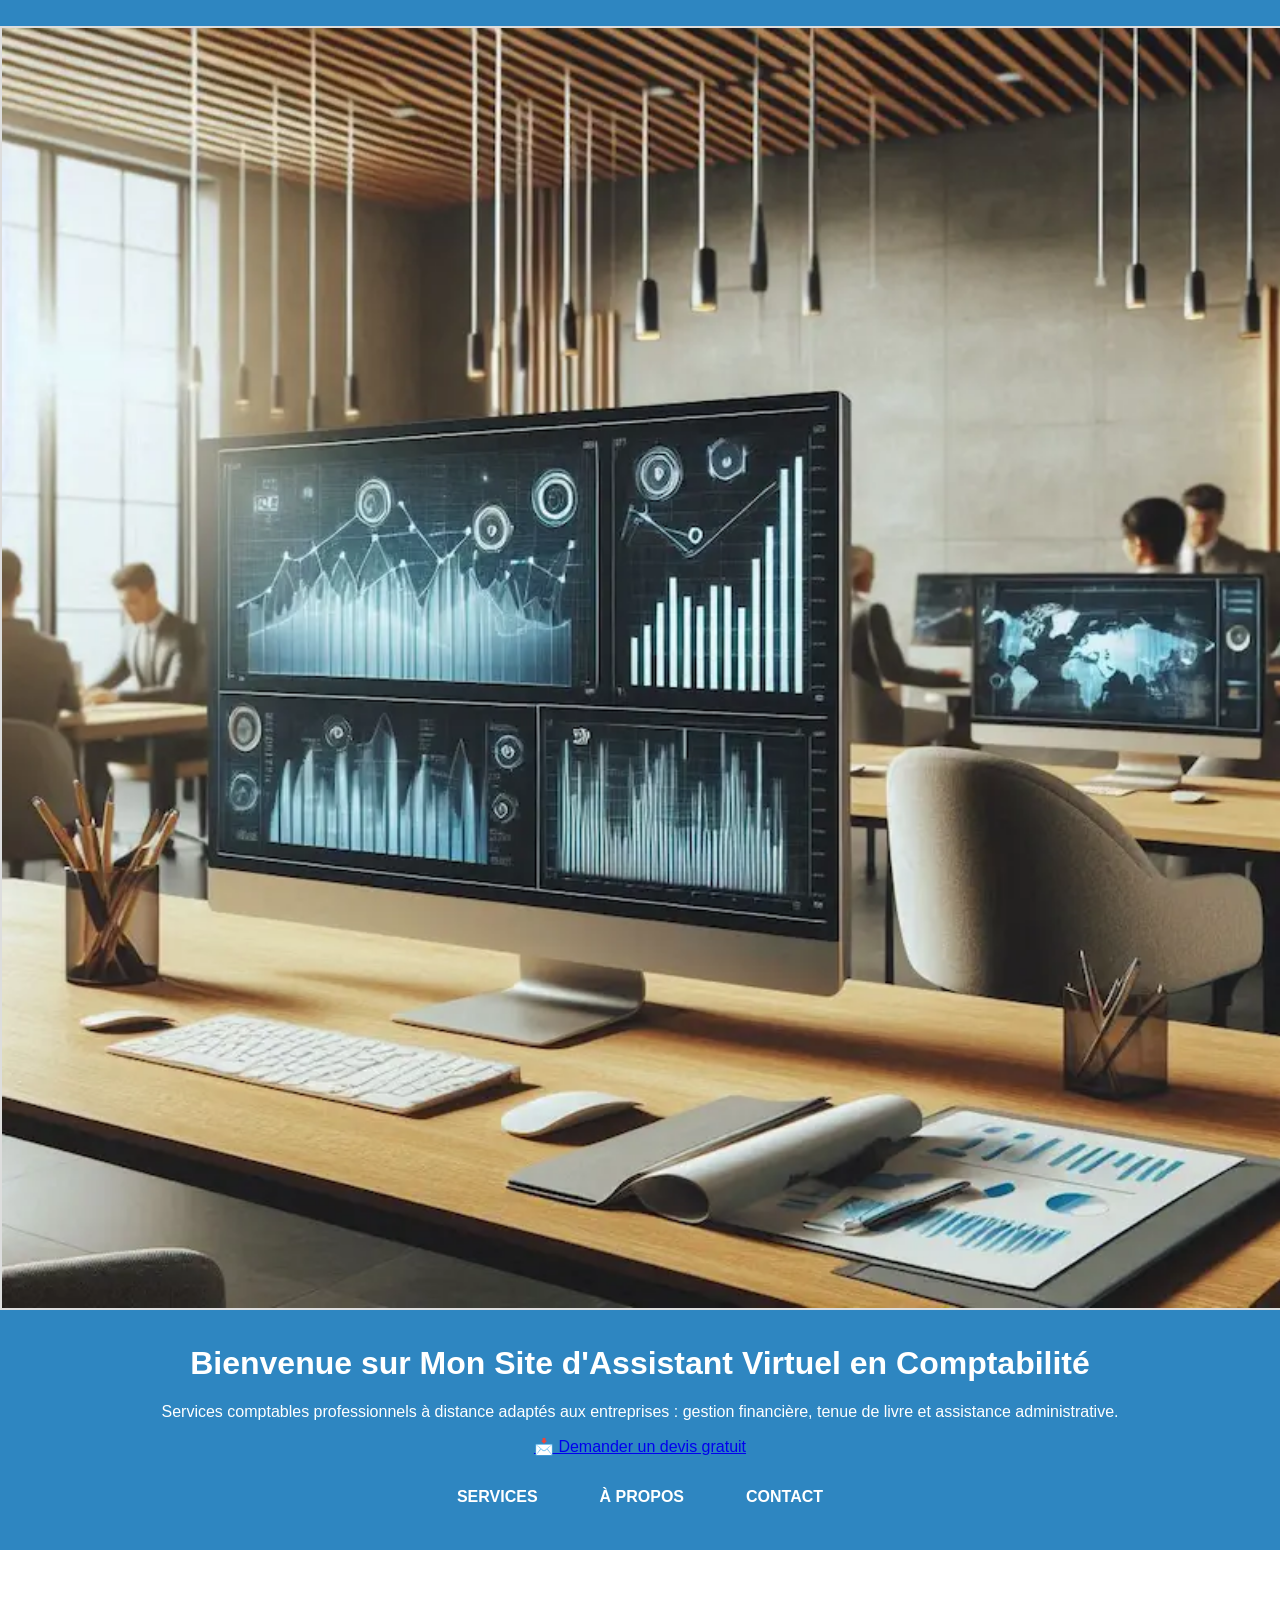
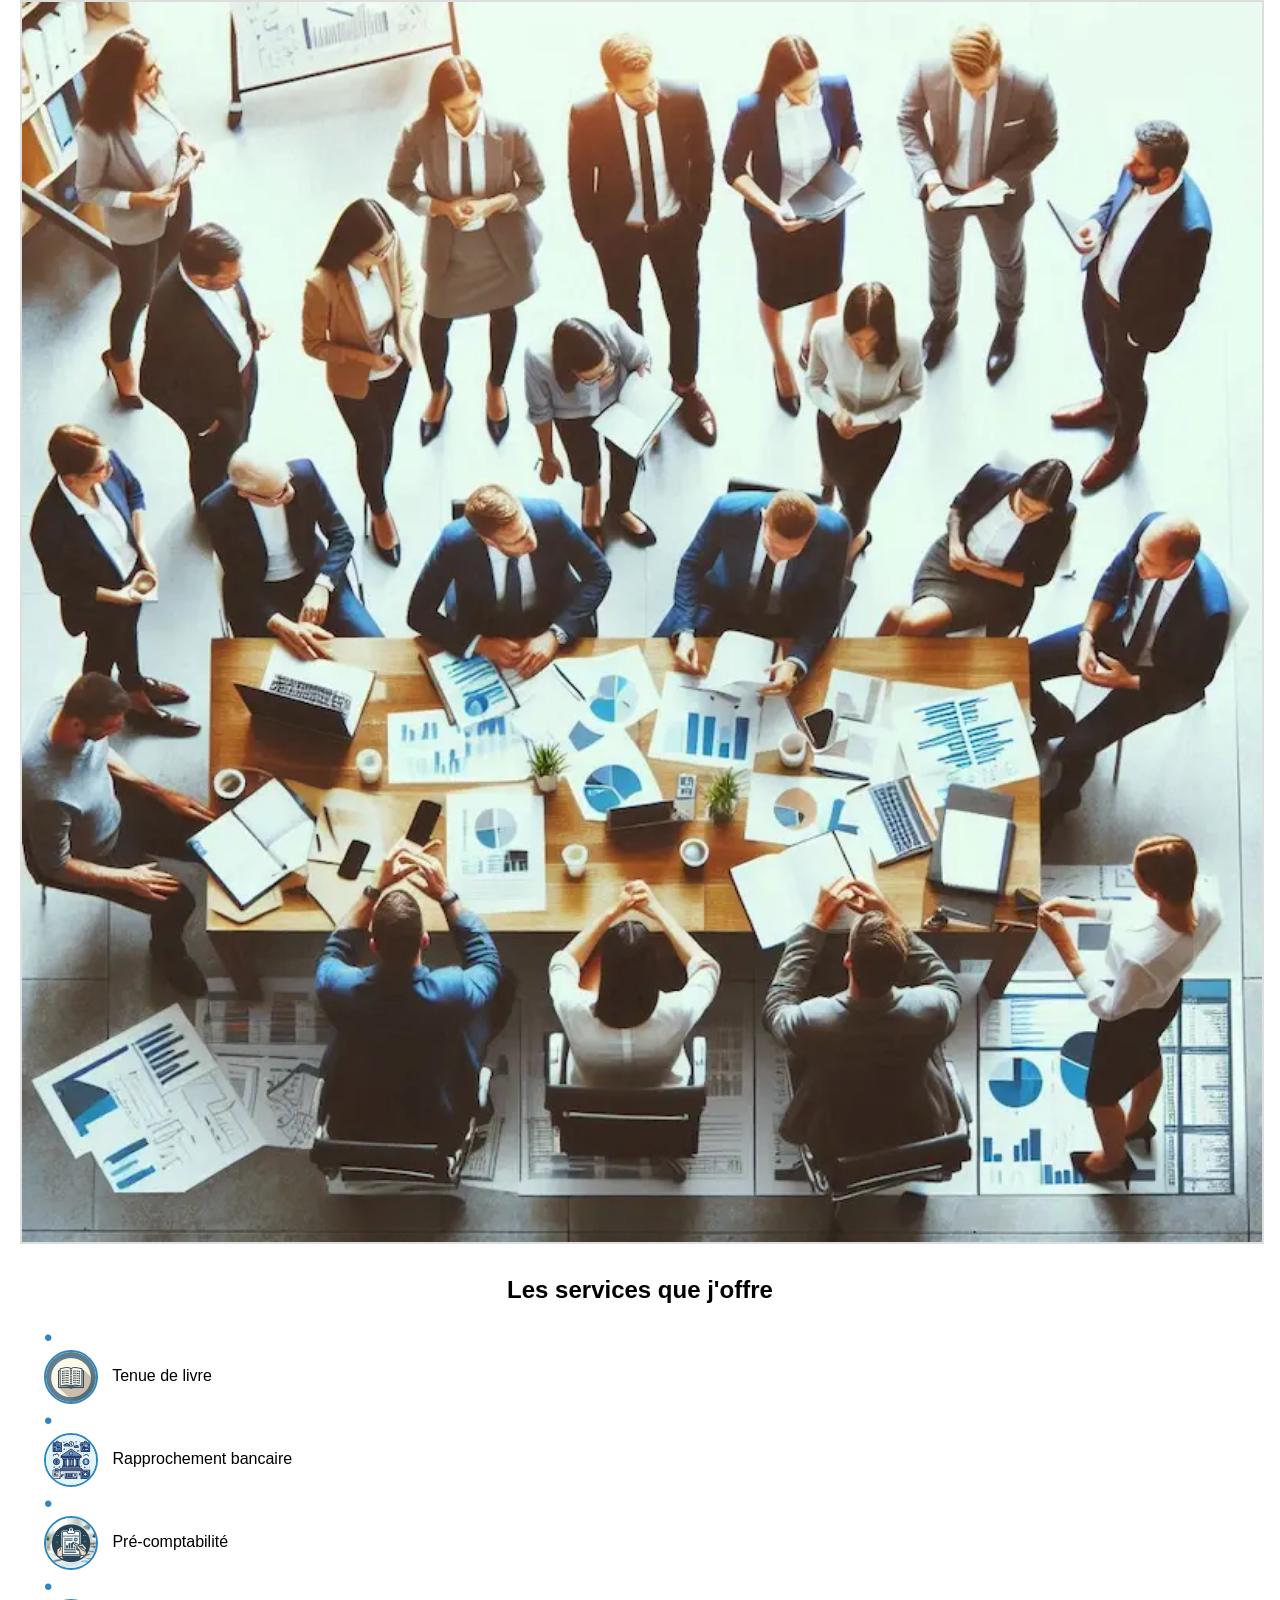
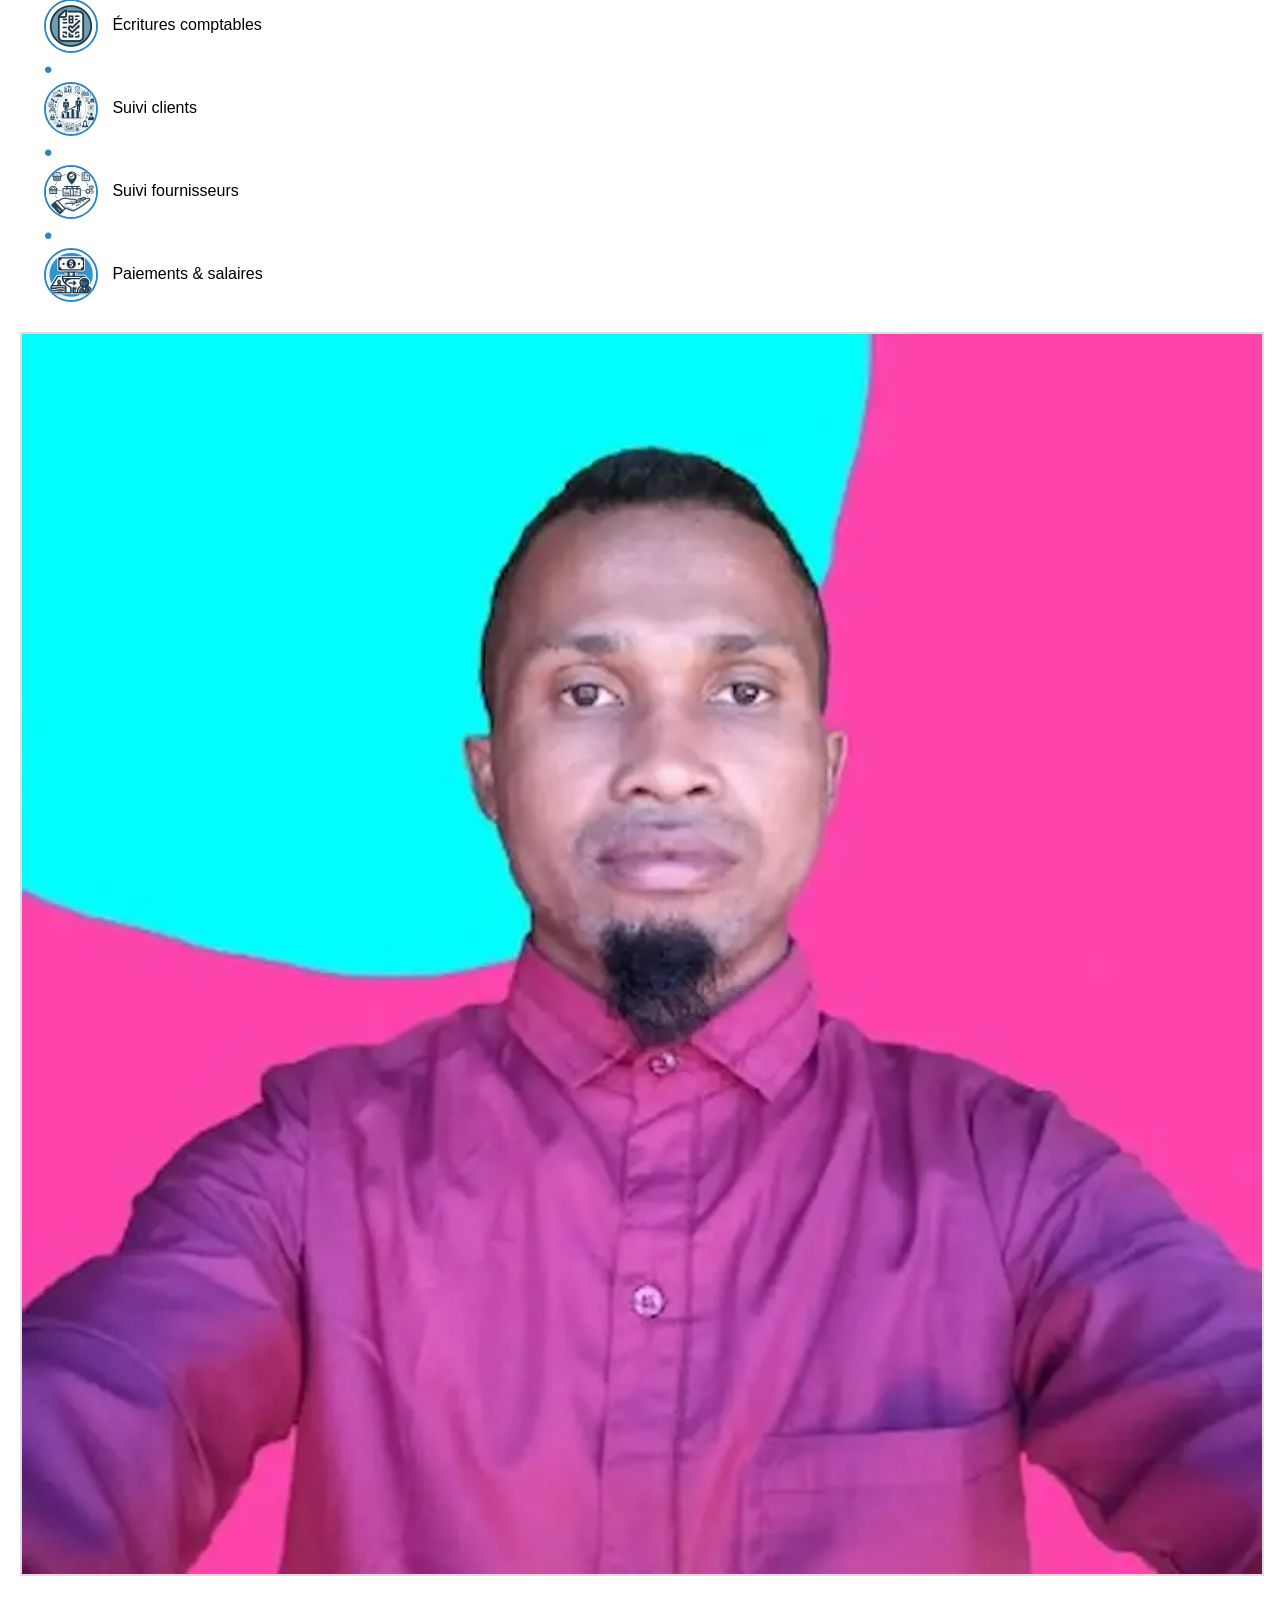
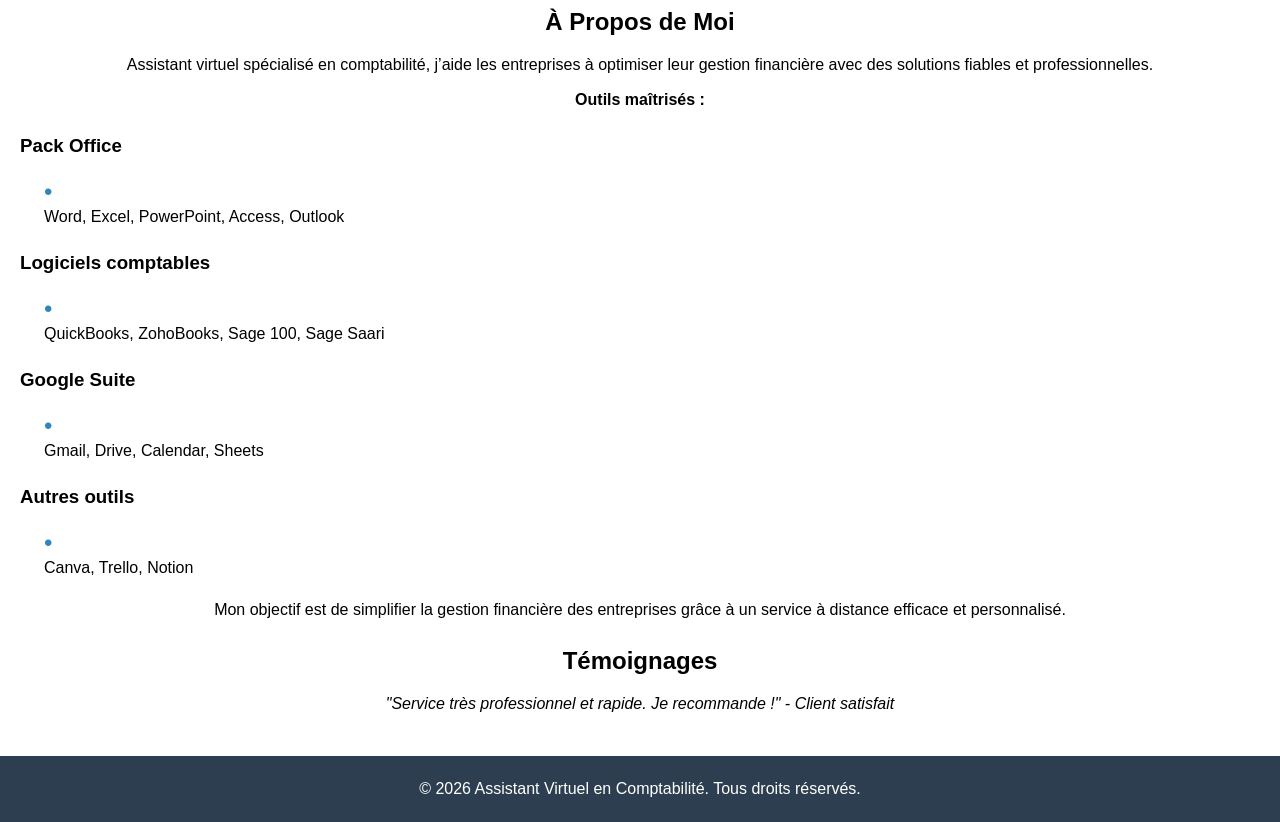
==== index.html @ d5f83b88 "Update index.html" ====
<!DOCTYPE html>
<html lang="fr">
<head>
    <meta charset="UTF-8">
    <meta name="viewport" content="width=device-width, initial-scale=1.0">

    <title>Assistant Virtuel en Comptabilité | Services Comptables Freelance Fiables</title>

    <meta name="description" content="Assistant virtuel en comptabilité : tenue de livre, rapprochement bancaire, écritures comptables, suivi clients et fournisseurs. Service professionnel et fiable.">
    <meta name="author" content="Assistant Virtuel Comptabilité">
    <meta name="robots" content="index, follow">

    <link rel="canonical" href="https://rjeantsioriniaina.github.io/AV-Comptable/" />
    <link rel="icon" href="images/favicon.ico">

    <!-- Open Graph -->
    <meta property="og:title" content="Assistant Virtuel en Comptabilité">
    <meta property="og:description" content="Services comptables professionnels à distance pour entreprises : tenue de livre, rapprochement bancaire, pré-comptabilité.">
    <meta property="og:type" content="website">
    <meta property="og:url" content="https://rjeantsioriniaina.github.io/AV-Comptable/">
    <meta property="og:image" content="https://rjeantsioriniaina.github.io/AV-Comptable/images/banner.webp">

    <!-- Twitter -->
    <meta name="twitter:card" content="summary_large_image">
    <meta name="twitter:title" content="Assistant Virtuel en Comptabilité">
    <meta name="twitter:description" content="Services comptables fiables et professionnels à distance.">
    <meta name="twitter:image" content="https://rjeantsioriniaina.github.io/AV-Comptable/images/banner.webp">

    <link rel="stylesheet" href="css/styles.css">

    <!-- Schema.org SEO -->
    <script type="application/ld+json">
    {
      "@context": "https://schema.org",
      "@type": "ProfessionalService",
      "name": "Assistant Virtuel en Comptabilité",
      "url": "https://rjeantsioriniaina.github.io/AV-Comptable/",
      "description": "Services de comptabilité à distance pour entreprises",
      "areaServed": "Worldwide"
    }
    </script>
</head>

<body>

<header>
    <img src="images/banner.webp" loading="lazy" alt="Bureau de comptabilité moderne avec graphiques financiers" class="responsive-img" width="800" height="600">

    <h1>Bienvenue sur Mon Site d'Assistant Virtuel en Comptabilité</h1>

    <p>
        Services comptables professionnels à distance adaptés aux entreprises : gestion financière, tenue de livre et assistance administrative.
    </p>

    <a href="contact.html" class="cta-button">📩 Demander un devis gratuit</a>

    <nav class="navbar">
        <a href="services.html">SERVICES</a>
        <a href="about.html">À PROPOS</a>
        <a href="contact.html">CONTACT</a>
    </nav>
</header>

<main>

    <section>
        <img src="images/teamwork.webp" loading="lazy" alt="Travail en équipe comptabilité" class="responsive-img" width="800" height="600">

        <h2>Les services que j'offre</h2>

        <ul>
            <li><img src="images/bookkeeping-icon.webp" loading="lazy" alt=""> Tenue de livre</li>
            <li><img src="images/bank-reconciliation-icon.webp" loading="lazy" alt=""> Rapprochement bancaire</li>
            <li><img src="images/pre-accounting-icon.webp" loading="lazy" alt=""> Pré-comptabilité</li>
            <li><img src="images/accounting-icon.webp" loading="lazy" alt=""> Écritures comptables</li>
            <li><img src="images/client-management-icon.webp" loading="lazy" alt=""> Suivi clients</li>
            <li><img src="images/supplier-management-icon.webp" loading="lazy" alt=""> Suivi fournisseurs</li>
            <li><img src="images/payment-icon.webp" loading="lazy" alt=""> Paiements & salaires</li>
        </ul>
    </section>

    <section>
        <img src="images/profil.webp" loading="lazy" alt="Photo de profil assistant virtuel" class="responsive-img" width="800" height="600">

        <h2>À Propos de Moi</h2>

        <p>
            Assistant virtuel spécialisé en comptabilité, j’aide les entreprises à optimiser leur gestion financière avec des solutions fiables et professionnelles.
        </p>

        <p><strong>Outils maîtrisés :</strong></p>

        <h3>Pack Office</h3>
        <ul><li>Word, Excel, PowerPoint, Access, Outlook</li></ul>

        <h3>Logiciels comptables</h3>
        <ul><li>QuickBooks, ZohoBooks, Sage 100, Sage Saari</li></ul>

        <h3>Google Suite</h3>
        <ul><li>Gmail, Drive, Calendar, Sheets</li></ul>

        <h3>Autres outils</h3>
        <ul><li>Canva, Trello, Notion</li></ul>

        <p>
            Mon objectif est de simplifier la gestion financière des entreprises grâce à un service à distance efficace et personnalisé.
        </p>
    </section>

    <section class="temoignages">
        <h2>Témoignages</h2>

        <p>"Service très professionnel et rapide. Je recommande !" - Client satisfait</p>
    </section>

</main>

<footer>
    <p>&copy; 2026 Assistant Virtuel en Comptabilité. Tous droits réservés.</p>
</footer>

</body>
</html>
---- css/styles.css ----
body {
    font-family: Arial, sans-serif;
    margin: 0;
    padding: 0;
    box-sizing: border-box;
    line-height: 1.6;
}

header {
    background: #2E86C1; /* Bleu professionnel */
    color: white;
    padding: 1em 0;
    text-align: center;
}

nav a {
    color: white;
    margin: 0 15px;
    text-decoration: none;
}

main {
    padding: 20px;
    min-height: 80vh;
}

h1, h2, p {
    text-align: center;
    margin: 10px 0;
}

section {
    margin: 20px 0;
}

ul {
    list-style-type: none; /* Suppression des puces par défaut */
    padding: 0;
}

ul li {
    margin: 5px 0;
    padding-left: 1.5em;
    position: relative;
}

ul li::before {
    content: '•'; /* Utilisation de puces */
    position: relative;
    display: flex; 
    align-items: center;
    left: 0;
    color: #2E86C1; /* Même couleur que le header pour cohérence */
    font-size: 1.5em;
    line-height: 1em; /* Aligner verticalement avec le texte */
}


footer {
    background: #2C3E50; /* Gris foncé contrasté */
    color: white;
    text-align: center;
    padding: 10px 0;
    position: relative;
    bottom: 0;
    width: 100%;
}

/* Témoignages */
section.temoignages p {
    text-align: center;
    font-style: italic;
    margin: 10px auto;
    max-width: 800px;
}
/* Autres styles restent les mêmes */

ul li img {
    width: 50px; /* Ajustez la taille selon vos besoins */
    height: 50px; /* Maintenir la même hauteur pour garder les proportions */
    margin-right: 10px; /* Un peu d'espace entre l'icône et le texte */
    vertical-align: middle; /* Aligne l'icône avec le texte */
    border-radius: 50%; /* Transforme l'image en cercle */ 
    margin-right: 10px; /* Un peu d'espace entre l'icône et le texte */ 
    border: 2px solid #2E86C1; /* Ajoute une bordure colorée autour de l'icône */
}
/* CSS pour les images avec la classe 'responsive-img' */
    .responsive-img {
        width: 100%;
        height: auto;
        border: 2px solid #ddd; /* Exemple de bordure */
        margin: 10px 0; /* Espacement vertical */
    }

/* Autres styles restent les mêmes */

nav {
    display: flex;
    justify-content: center; /* Centre les liens de navigation */
    background-color: #2E86C1; /* Couleur de fond de la barre de navigation */
    padding: 1em 0;
}

nav a {
    color: white;
    margin: 0 15px;
    text-decoration: none;
    font-weight: bold; /* Texte en gras pour plus de visibilité */
    padding: 0.5em 1em; /* Ajoute du padding pour augmenter la zone cliquable */
    border-radius: 5px; /* Bordure arrondie pour un meilleur design */
    transition: background-color 0.3s; /* Effet de transition pour le hover */
}

nav a:hover {
    background-color: #1B4F72; /* Change la couleur de fond au survol */
}

nav a:active {
    background-color: #1A5276; /* Change la couleur de fond quand activé */
}

/* Styles pour les champs de formulaire */
form {
    max-width: 600px; /* Limite la largeur maximale du formulaire */
    margin: 0 auto; /* Centre le formulaire horizontalement */
    padding: 20px;
    background-color: #f4f4f4; /* Couleur de fond du formulaire */
    border-radius: 10px; /* Bordures arrondies pour un meilleur design */
    box-shadow: 0 0 10px rgba(0, 0, 0, 0.1); /* Ombre pour un effet de profondeur */
}

form label {
    display: block;
    margin-bottom: 8px;
    font-weight: bold;
    color: #333;
}

form input[type="text"],
form input[type="email"],
form textarea {
    width: 100%;
    padding: 10px;
    margin-bottom: 15px;
    border: 1px solid #ccc;
    border-radius: 5px; /* Bordures arrondies pour les champs */
    box-sizing: border-box;
    font-size: 16px;
    font-family: Arial, sans-serif;
}

form textarea {
    resize: vertical; /* Permet de redimensionner verticalement uniquement */
    height: 150px; /* Hauteur par défaut pour le champ de message */
}

form button[type="submit"] {
    background-color: #2E86C1; /* Couleur de fond du bouton */
    color: white;
    padding: 10px 20px;
    border: none;
    border-radius: 5px;
    cursor: pointer;
    font-size: 16px;
    font-weight: bold;
    transition: background-color 0.3s ease;
}

form button[type="submit"]:hover {
    background-color: #1A5276; /* Couleur de fond au survol du bouton */
}
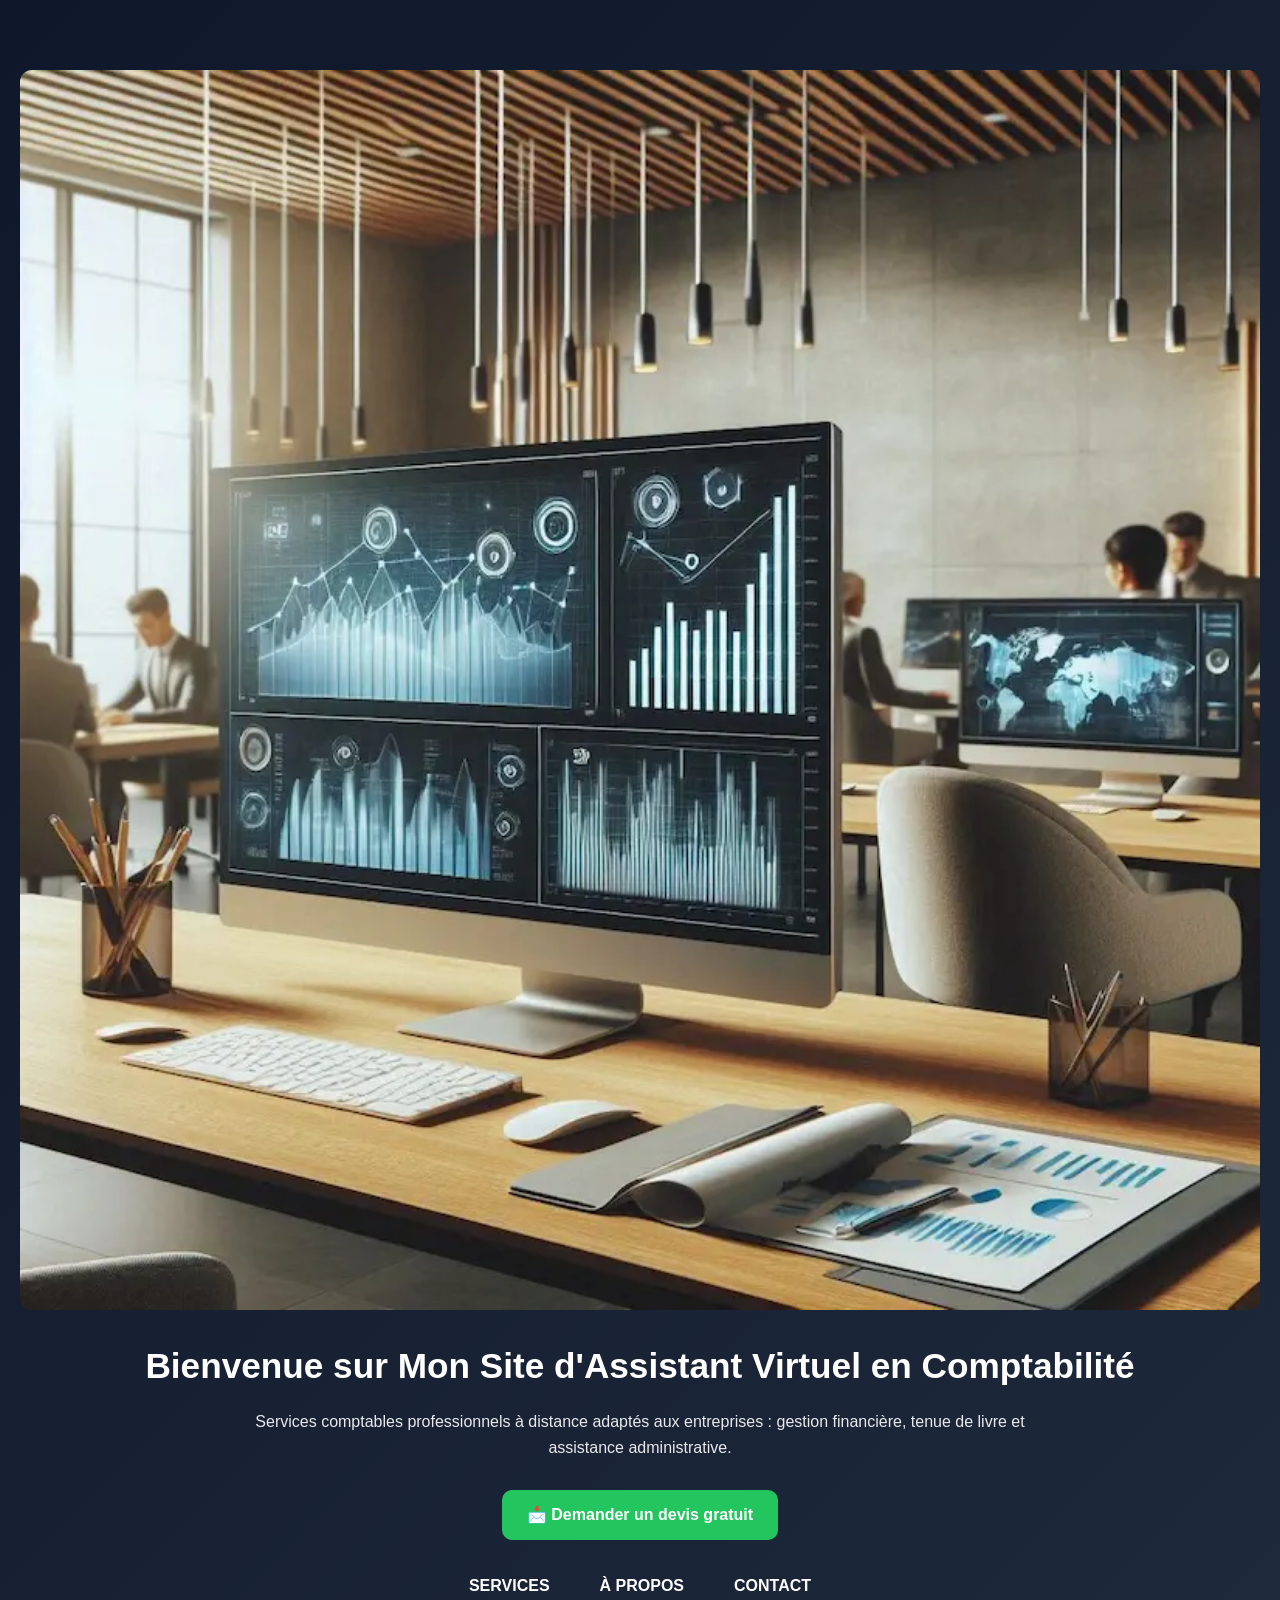
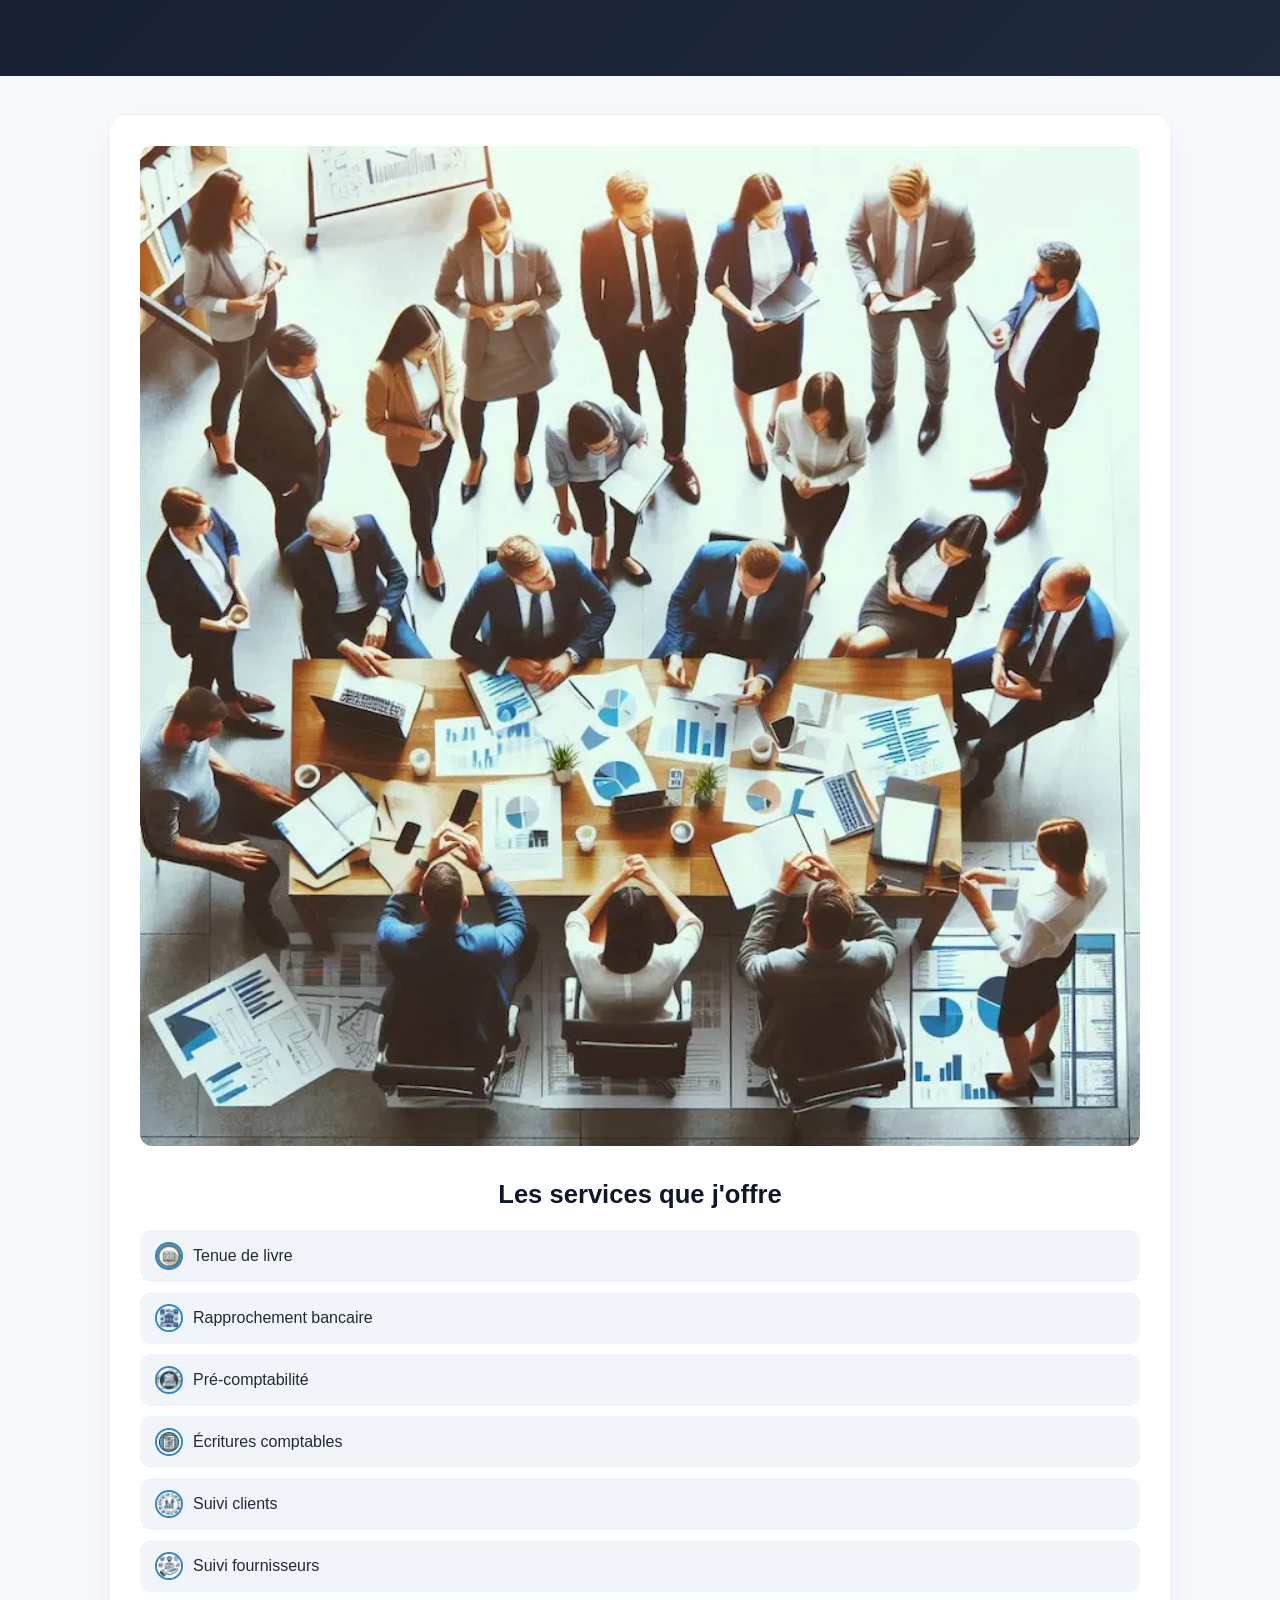
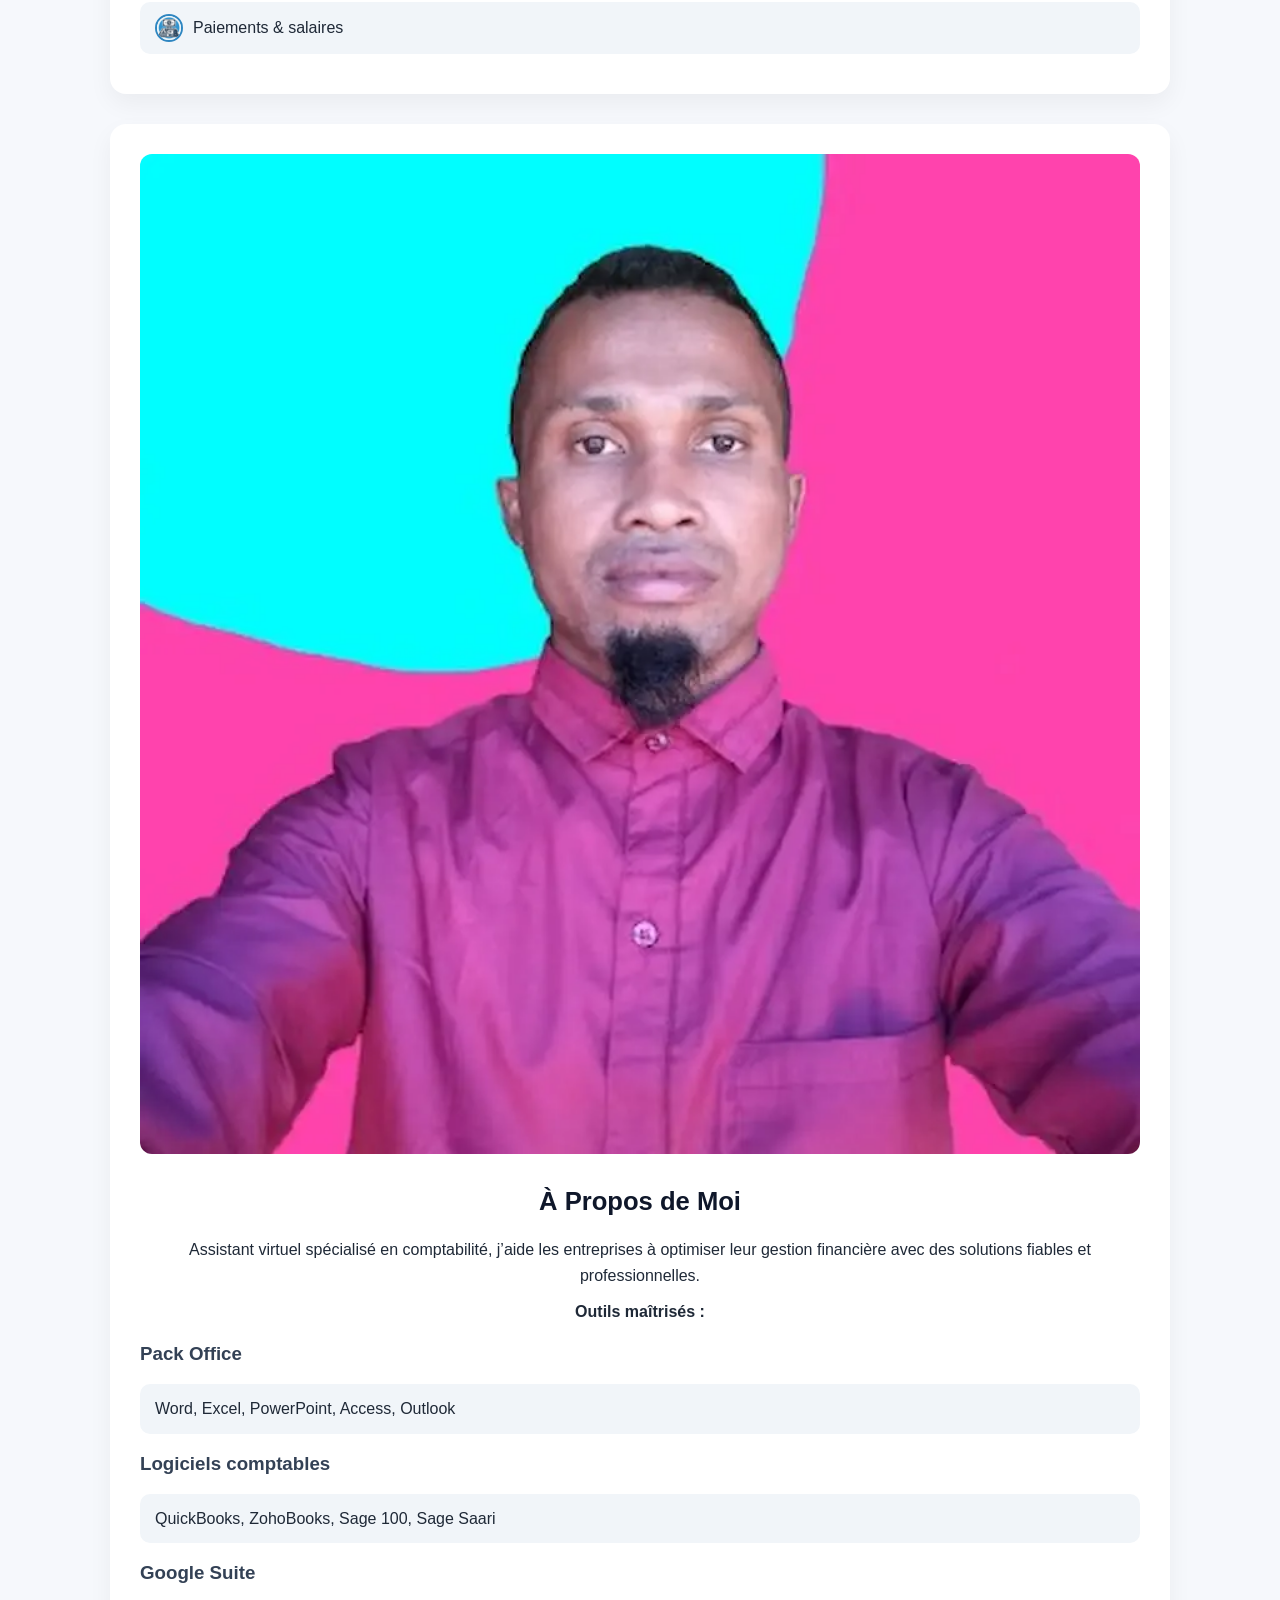
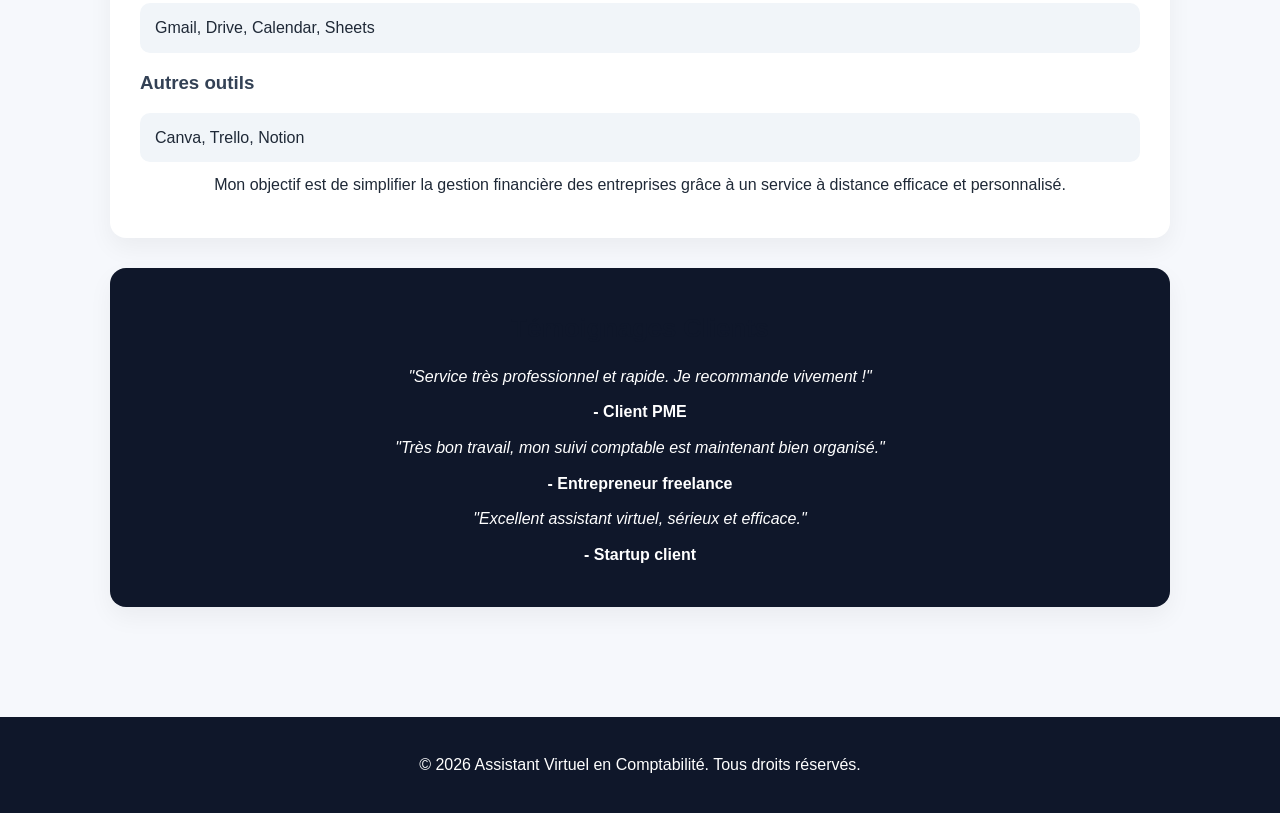
==== commit 91845537: "Update index.html" ====
--- a/index.html
+++ b/index.html
@@ -108,10 +108,25 @@
     </section>
 
     <section class="temoignages">
-        <h2>Témoignages</h2>
 
-        <p>"Service très professionnel et rapide. Je recommande !" - Client satisfait</p>
-    </section>
+    <h2>Témoignages Clients</h2>
+
+    <div class="testimonial">
+        <p>"Service très professionnel et rapide. Je recommande vivement !"</p>
+        <strong>- Client PME</strong>
+    </div>
+
+    <div class="testimonial">
+        <p>"Très bon travail, mon suivi comptable est maintenant bien organisé."</p>
+        <strong>- Entrepreneur freelance</strong>
+    </div>
+
+    <div class="testimonial">
+        <p>"Excellent assistant virtuel, sérieux et efficace."</p>
+        <strong>- Startup client</strong>
+    </div>
+
+</section>
 
 </main>
 
--- a/css/styles.css
+++ b/css/styles.css
@@ -1,172 +1,262 @@
-body {
-    font-family: Arial, sans-serif;
+/* =========================
+   RESET GLOBAL
+========================= */
+* {
     margin: 0;
     padding: 0;
     box-sizing: border-box;
+    font-family: "Inter", Arial, sans-serif;
+}
+
+body {
+    background: #f6f8fc;
+    color: #1f2937;
     line-height: 1.6;
 }
 
+/* =========================
+   HEADER (Fiverr style hero)
+========================= */
 header {
-    background: #2E86C1; /* Bleu professionnel */
-    color: white;
-    padding: 1em 0;
-    text-align: center;
-}
-
-nav a {
-    color: white;
-    margin: 0 15px;
+    background: linear-gradient(135deg, #0f172a, #1e293b);
+    color: white;
+    text-align: center;
+    padding: 70px 20px;
+}
+
+header h1 {
+    font-size: 2.2rem;
+    margin-bottom: 15px;
+}
+
+header p {
+    max-width: 800px;
+    margin: 10px auto;
+    opacity: 0.9;
+}
+
+/* =========================
+   CTA BUTTON (conversion focus)
+========================= */
+.cta-button {
+    display: inline-block;
+    margin-top: 20px;
+    padding: 12px 25px;
+    background: #22c55e;
+    color: white;
     text-decoration: none;
-}
-
-main {
-    padding: 20px;
-    min-height: 80vh;
-}
-
-h1, h2, p {
-    text-align: center;
-    margin: 10px 0;
-}
-
-section {
-    margin: 20px 0;
-}
-
-ul {
-    list-style-type: none; /* Suppression des puces par défaut */
-    padding: 0;
-}
-
-ul li {
-    margin: 5px 0;
-    padding-left: 1.5em;
-    position: relative;
-}
-
-ul li::before {
-    content: '•'; /* Utilisation de puces */
-    position: relative;
-    display: flex; 
-    align-items: center;
-    left: 0;
-    color: #2E86C1; /* Même couleur que le header pour cohérence */
-    font-size: 1.5em;
-    line-height: 1em; /* Aligner verticalement avec le texte */
-}
-
-
-footer {
-    background: #2C3E50; /* Gris foncé contrasté */
-    color: white;
-    text-align: center;
-    padding: 10px 0;
-    position: relative;
-    bottom: 0;
-    width: 100%;
-}
-
-/* Témoignages */
-section.temoignages p {
-    text-align: center;
-    font-style: italic;
-    margin: 10px auto;
-    max-width: 800px;
-}
-/* Autres styles restent les mêmes */
-
-ul li img {
-    width: 50px; /* Ajustez la taille selon vos besoins */
-    height: 50px; /* Maintenir la même hauteur pour garder les proportions */
-    margin-right: 10px; /* Un peu d'espace entre l'icône et le texte */
-    vertical-align: middle; /* Aligne l'icône avec le texte */
-    border-radius: 50%; /* Transforme l'image en cercle */ 
-    margin-right: 10px; /* Un peu d'espace entre l'icône et le texte */ 
-    border: 2px solid #2E86C1; /* Ajoute une bordure colorée autour de l'icône */
-}
-/* CSS pour les images avec la classe 'responsive-img' */
-    .responsive-img {
-        width: 100%;
-        height: auto;
-        border: 2px solid #ddd; /* Exemple de bordure */
-        margin: 10px 0; /* Espacement vertical */
-    }
-
-/* Autres styles restent les mêmes */
-
+    border-radius: 10px;
+    font-weight: bold;
+    transition: all 0.3s ease;
+}
+
+.cta-button:hover {
+    background: #16a34a;
+    transform: translateY(-3px);
+}
+
+/* =========================
+   NAVBAR
+========================= */
 nav {
     display: flex;
-    justify-content: center; /* Centre les liens de navigation */
-    background-color: #2E86C1; /* Couleur de fond de la barre de navigation */
-    padding: 1em 0;
+    justify-content: center;
+    gap: 20px;
+    flex-wrap: wrap;
+    margin-top: 25px;
 }
 
 nav a {
     color: white;
-    margin: 0 15px;
     text-decoration: none;
-    font-weight: bold; /* Texte en gras pour plus de visibilité */
-    padding: 0.5em 1em; /* Ajoute du padding pour augmenter la zone cliquable */
-    border-radius: 5px; /* Bordure arrondie pour un meilleur design */
-    transition: background-color 0.3s; /* Effet de transition pour le hover */
+    font-weight: bold;
+    padding: 8px 15px;
+    border-radius: 8px;
+    transition: 0.3s;
 }
 
 nav a:hover {
-    background-color: #1B4F72; /* Change la couleur de fond au survol */
-}
-
-nav a:active {
-    background-color: #1A5276; /* Change la couleur de fond quand activé */
-}
-
-/* Styles pour les champs de formulaire */
+    background: rgba(255,255,255,0.15);
+}
+
+/* =========================
+   MAIN LAYOUT
+========================= */
+main {
+    max-width: 1100px;
+    margin: auto;
+    padding: 40px 20px;
+}
+
+/* =========================
+   SECTIONS (cards style Fiverr)
+========================= */
+section {
+    background: white;
+    margin-bottom: 30px;
+    padding: 30px;
+    border-radius: 16px;
+    box-shadow: 0 10px 25px rgba(0,0,0,0.05);
+}
+
+/* =========================
+   TITLES
+========================= */
+h1, h2 {
+    text-align: center;
+    margin-bottom: 15px;
+}
+
+h2 {
+    font-size: 1.6rem;
+    color: #0f172a;
+}
+
+h3 {
+    margin-top: 15px;
+    color: #334155;
+}
+
+/* =========================
+   IMAGES
+========================= */
+.responsive-img {
+    width: 100%;
+    height: auto;
+    border-radius: 12px;
+    margin-bottom: 20px;
+}
+
+/* =========================
+   SERVICES LIST (Fiverr cards style)
+========================= */
+ul {
+    list-style: none;
+    padding: 0;
+    margin-top: 15px;
+}
+
+ul li {
+    background: #f1f5f9;
+    margin: 10px 0;
+    padding: 12px 15px;
+    border-radius: 10px;
+    display: flex;
+    align-items: center;
+    gap: 10px;
+    transition: 0.3s;
+}
+
+ul li:hover {
+    background: #e2e8f0;
+    transform: translateX(5px);
+}
+
+ul li img {
+    width: 28px;
+    height: 28px;
+    border-radius: 50%;
+    border: 2px solid #2E86C1;
+}
+
+/* =========================
+   ABOUT / TEXT
+========================= */
+p {
+    margin: 10px 0;
+    text-align: center;
+}
+
+/* =========================
+   TESTIMONIALS
+========================= */
+.temoignages {
+    background: #0f172a;
+    color: white;
+    text-align: center;
+    padding: 40px;
+    border-radius: 16px;
+}
+
+.temoignages p {
+    font-style: italic;
+    margin-top: 10px;
+}
+
+/* =========================
+   FORM (contact page)
+========================= */
 form {
-    max-width: 600px; /* Limite la largeur maximale du formulaire */
-    margin: 0 auto; /* Centre le formulaire horizontalement */
+    max-width: 600px;
+    margin: auto;
     padding: 20px;
-    background-color: #f4f4f4; /* Couleur de fond du formulaire */
-    border-radius: 10px; /* Bordures arrondies pour un meilleur design */
-    box-shadow: 0 0 10px rgba(0, 0, 0, 0.1); /* Ombre pour un effet de profondeur */
+    background: #f4f4f4;
+    border-radius: 12px;
+    box-shadow: 0 10px 20px rgba(0,0,0,0.05);
 }
 
 form label {
     display: block;
-    margin-bottom: 8px;
-    font-weight: bold;
-    color: #333;
-}
-
-form input[type="text"],
-form input[type="email"],
+    margin-bottom: 6px;
+    font-weight: bold;
+}
+
+form input,
 form textarea {
     width: 100%;
     padding: 10px;
     margin-bottom: 15px;
     border: 1px solid #ccc;
-    border-radius: 5px; /* Bordures arrondies pour les champs */
-    box-sizing: border-box;
-    font-size: 16px;
-    font-family: Arial, sans-serif;
+    border-radius: 8px;
+    font-size: 15px;
 }
 
 form textarea {
-    resize: vertical; /* Permet de redimensionner verticalement uniquement */
-    height: 150px; /* Hauteur par défaut pour le champ de message */
-}
-
-form button[type="submit"] {
-    background-color: #2E86C1; /* Couleur de fond du bouton */
-    color: white;
-    padding: 10px 20px;
+    resize: vertical;
+    height: 140px;
+}
+
+form button {
+    width: 100%;
+    padding: 12px;
+    background: #2E86C1;
+    color: white;
     border: none;
-    border-radius: 5px;
+    border-radius: 8px;
+    font-weight: bold;
     cursor: pointer;
-    font-size: 16px;
-    font-weight: bold;
-    transition: background-color 0.3s ease;
-}
-
-form button[type="submit"]:hover {
-    background-color: #1A5276; /* Couleur de fond au survol du bouton */
-}
-
+    transition: 0.3s;
+}
+
+form button:hover {
+    background: #1A5276;
+}
+
+/* =========================
+   FOOTER
+========================= */
+footer {
+    text-align: center;
+    padding: 25px;
+    background: #0f172a;
+    color: white;
+    margin-top: 40px;
+}
+
+/* =========================
+   RESPONSIVE
+========================= */
+@media (max-width: 768px) {
+    header h1 {
+        font-size: 1.6rem;
+    }
+
+    section {
+        padding: 20px;
+    }
+
+    nav {
+        flex-direction: column;
+        gap: 10px;
+    }
+}
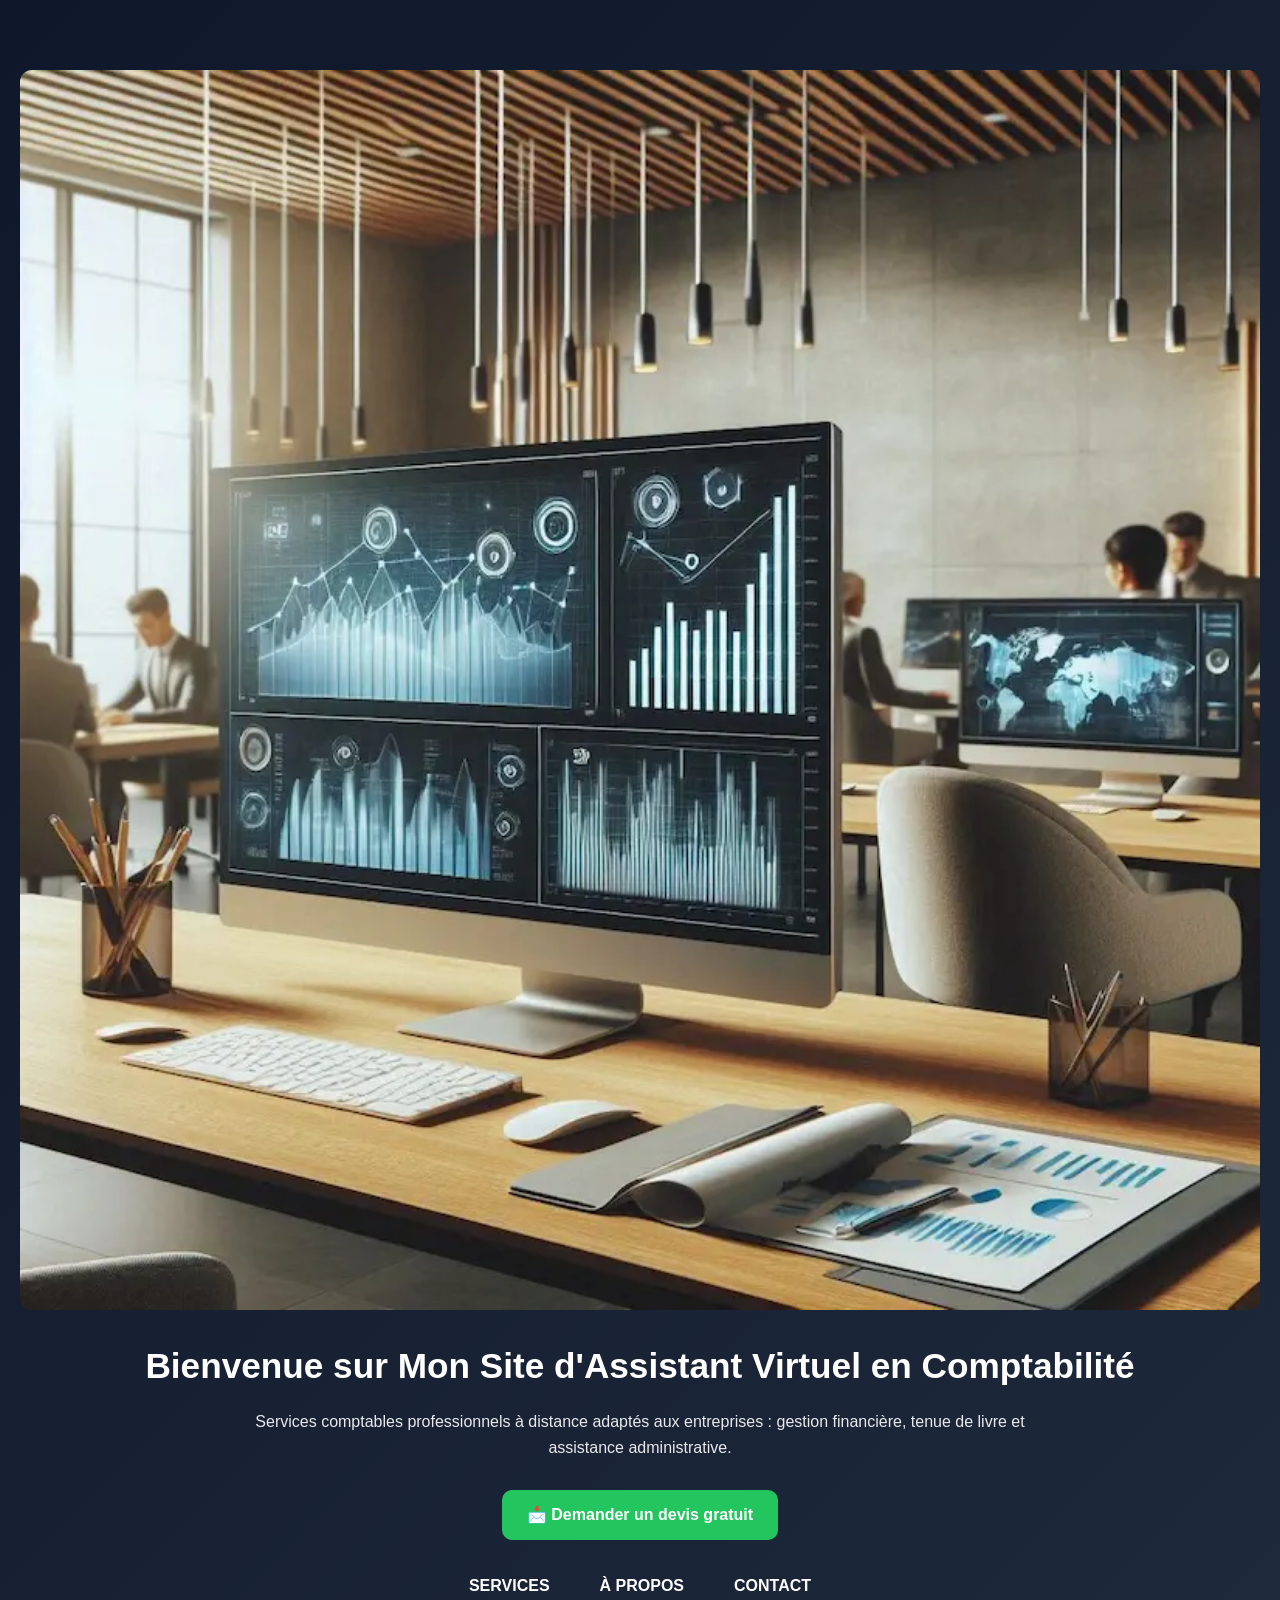
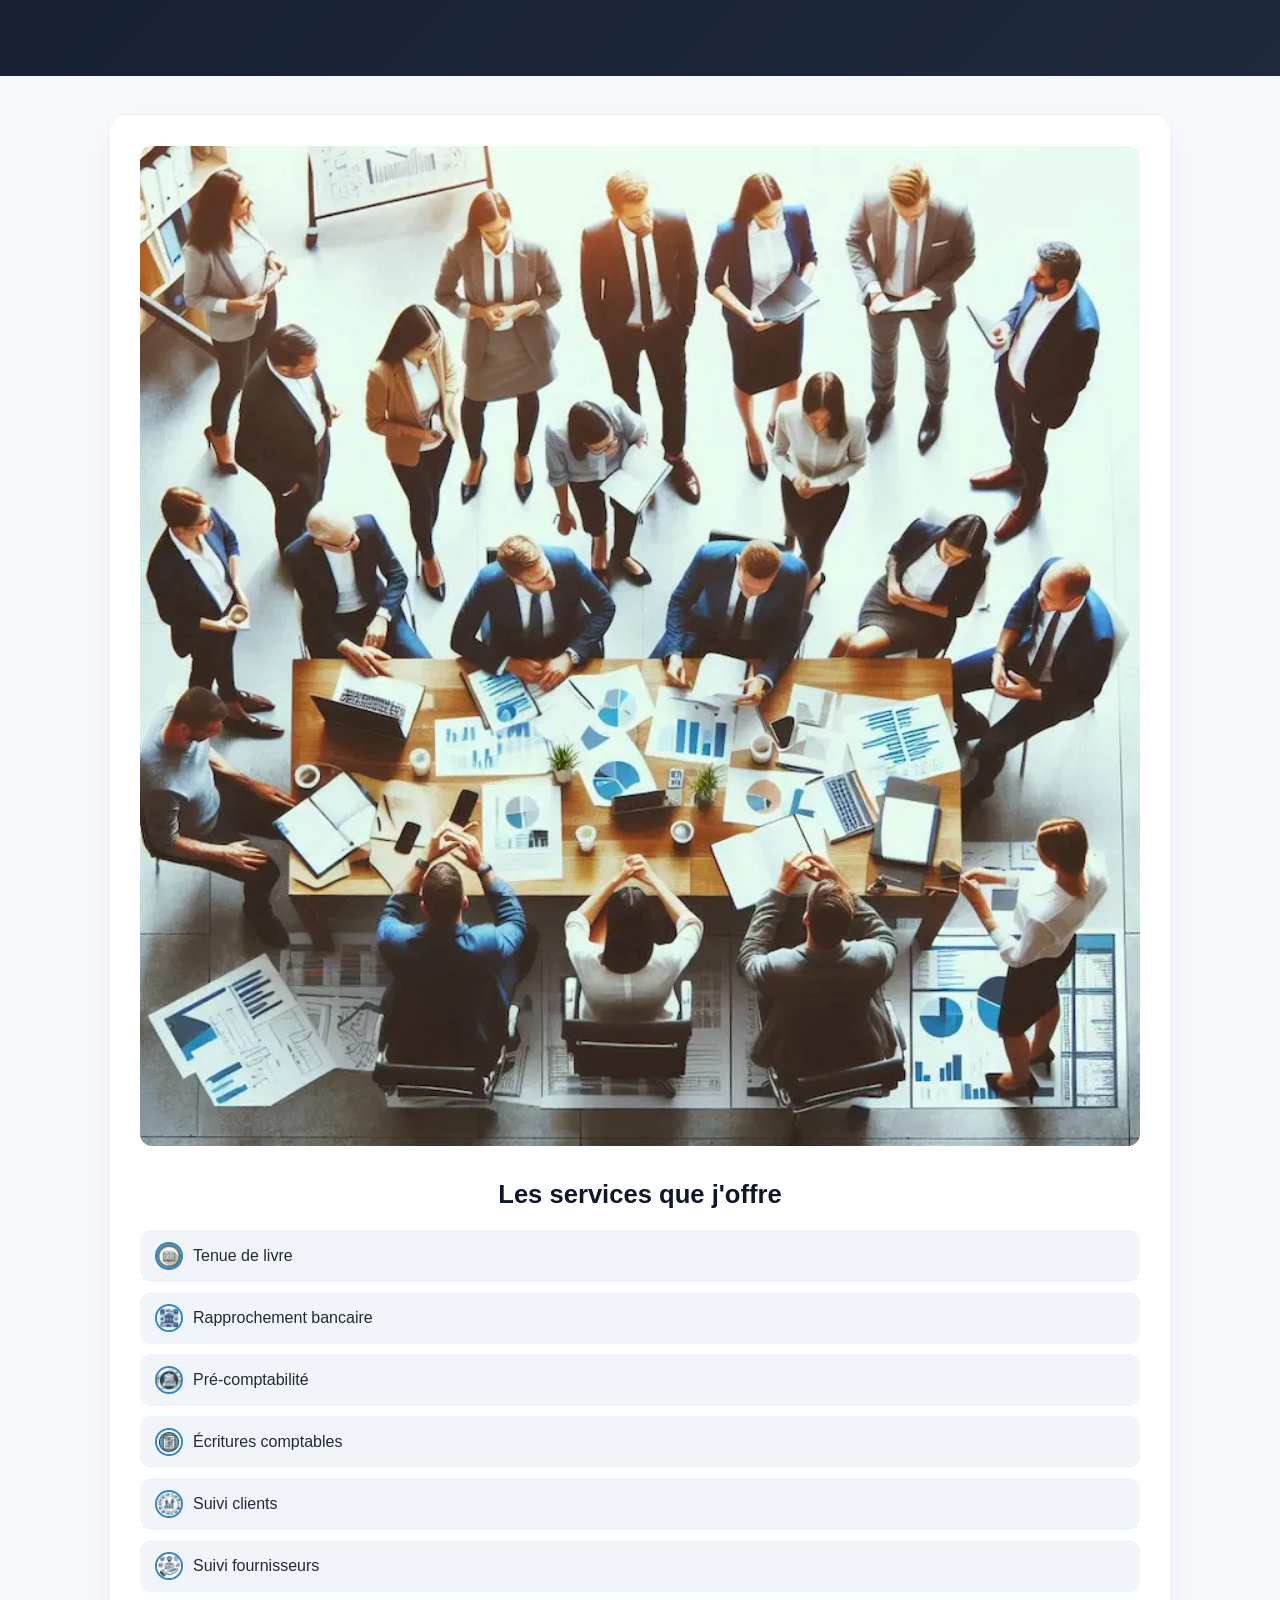
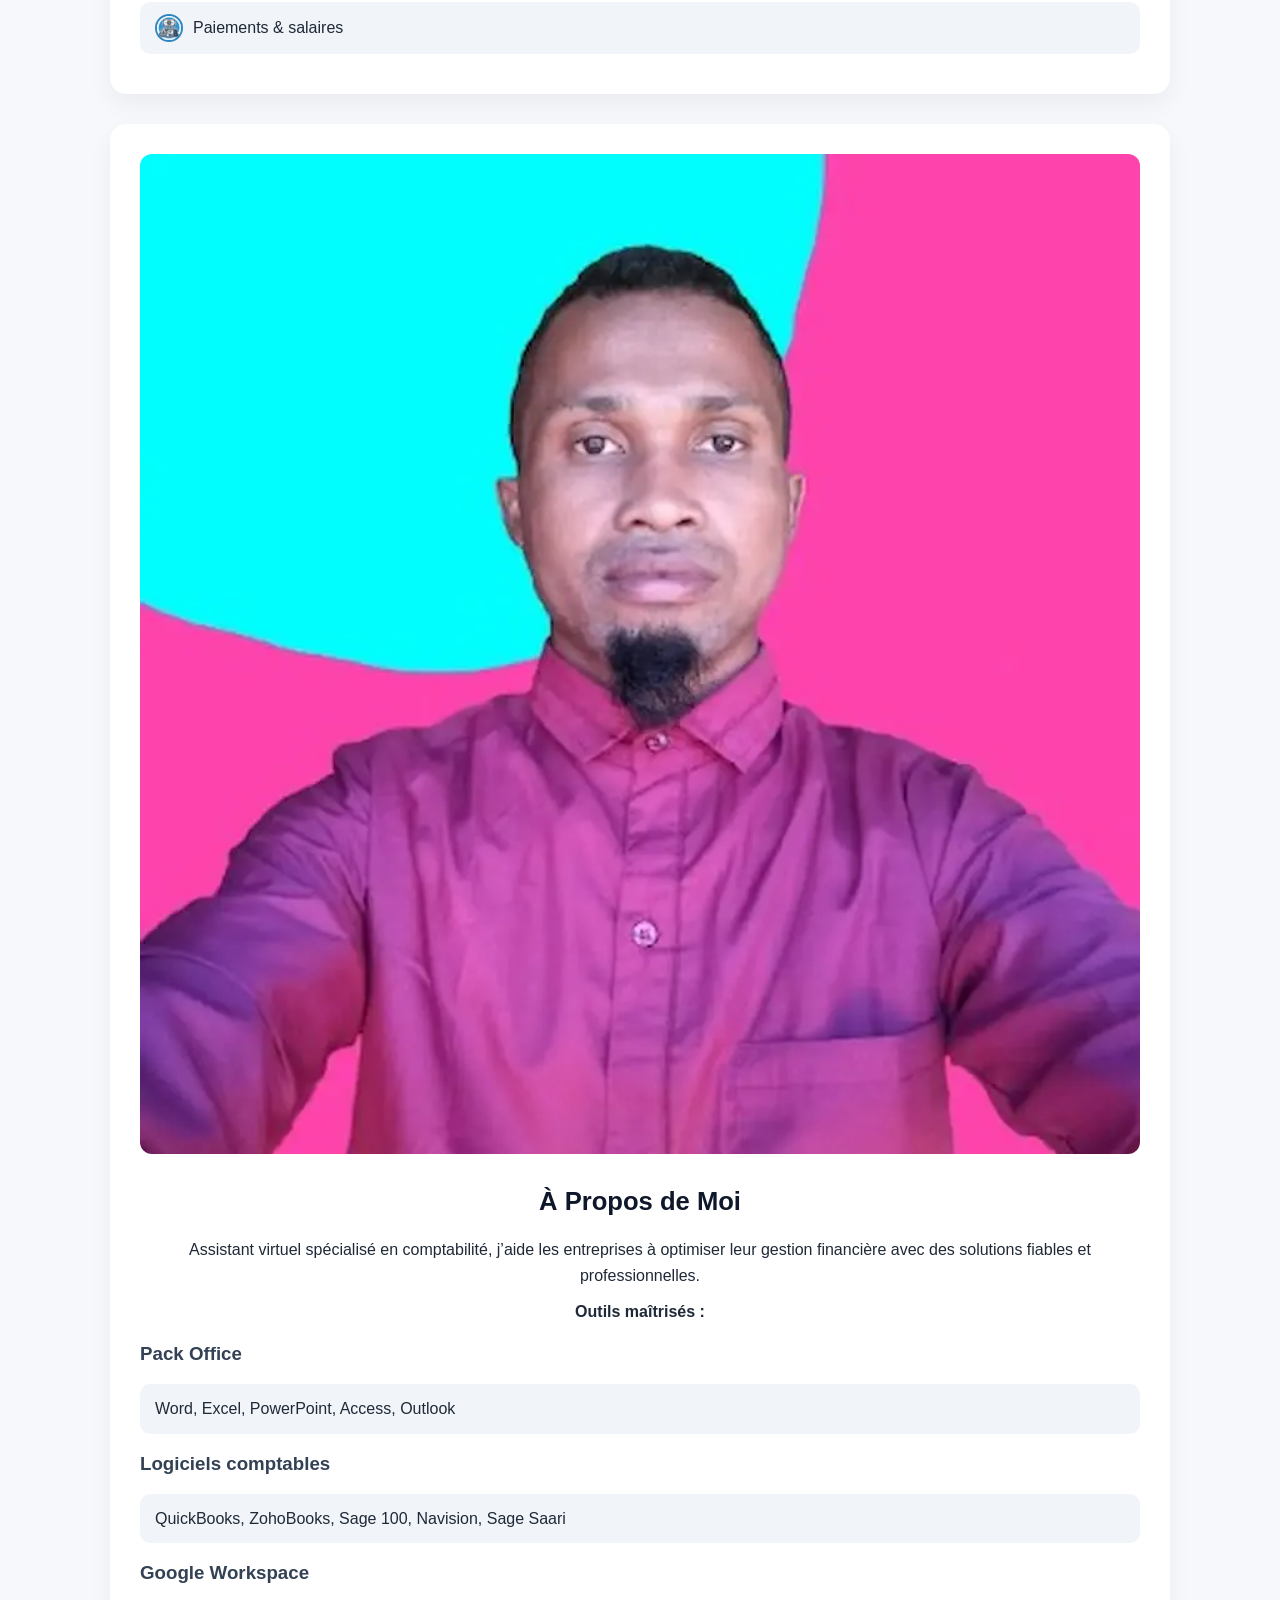
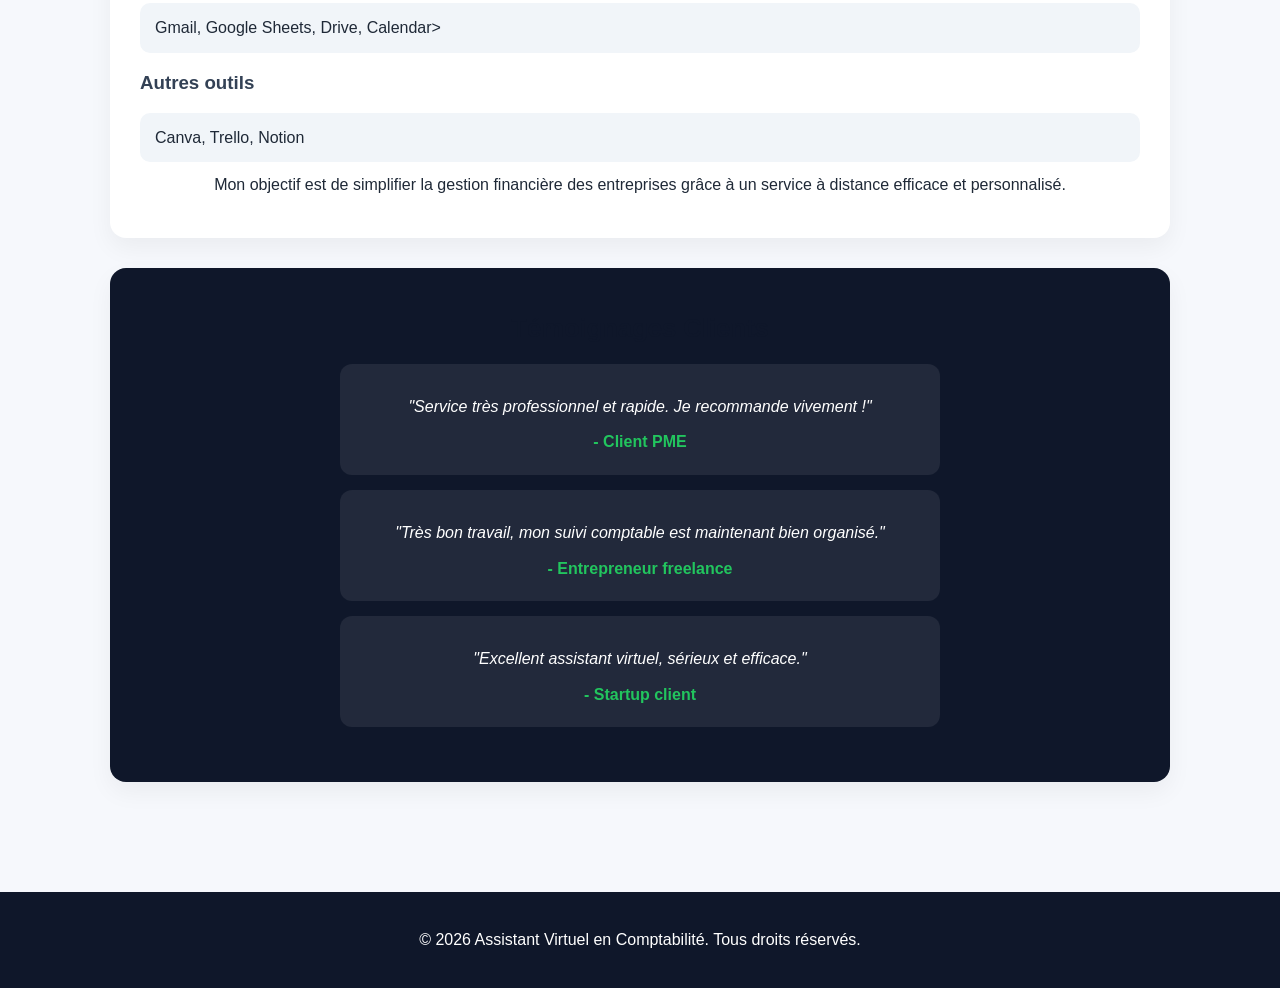
==== commit 21f8fb45: "Update index.html" ====
--- a/index.html
+++ b/index.html
@@ -94,10 +94,10 @@
         <ul><li>Word, Excel, PowerPoint, Access, Outlook</li></ul>
 
         <h3>Logiciels comptables</h3>
-        <ul><li>QuickBooks, ZohoBooks, Sage 100, Sage Saari</li></ul>
+        <ul><li>QuickBooks, ZohoBooks, Sage 100, Navision, Sage Saari</li></ul>
 
-        <h3>Google Suite</h3>
-        <ul><li>Gmail, Drive, Calendar, Sheets</li></ul>
+        <h3>Google Workspace</h3>
+        <ul><li>Gmail, Google Sheets, Drive, Calendar></ul>
 
         <h3>Autres outils</h3>
         <ul><li>Canva, Trello, Notion</li></ul>
--- a/css/styles.css
+++ b/css/styles.css
@@ -260,3 +260,34 @@
         gap: 10px;
     }
 }
+.temoignages {
+    background: #0f172a;
+    color: white;
+    padding: 40px;
+    border-radius: 16px;
+    text-align: center;
+}
+
+.testimonial {
+    background: rgba(255,255,255,0.08);
+    margin: 15px auto;
+    padding: 20px;
+    border-radius: 12px;
+    max-width: 600px;
+    transition: 0.3s;
+}
+
+.testimonial:hover {
+    transform: translateY(-5px);
+    background: rgba(255,255,255,0.12);
+}
+
+.testimonial p {
+    font-style: italic;
+}
+
+.testimonial strong {
+    display: block;
+    margin-top: 10px;
+    color: #22c55e;
+}
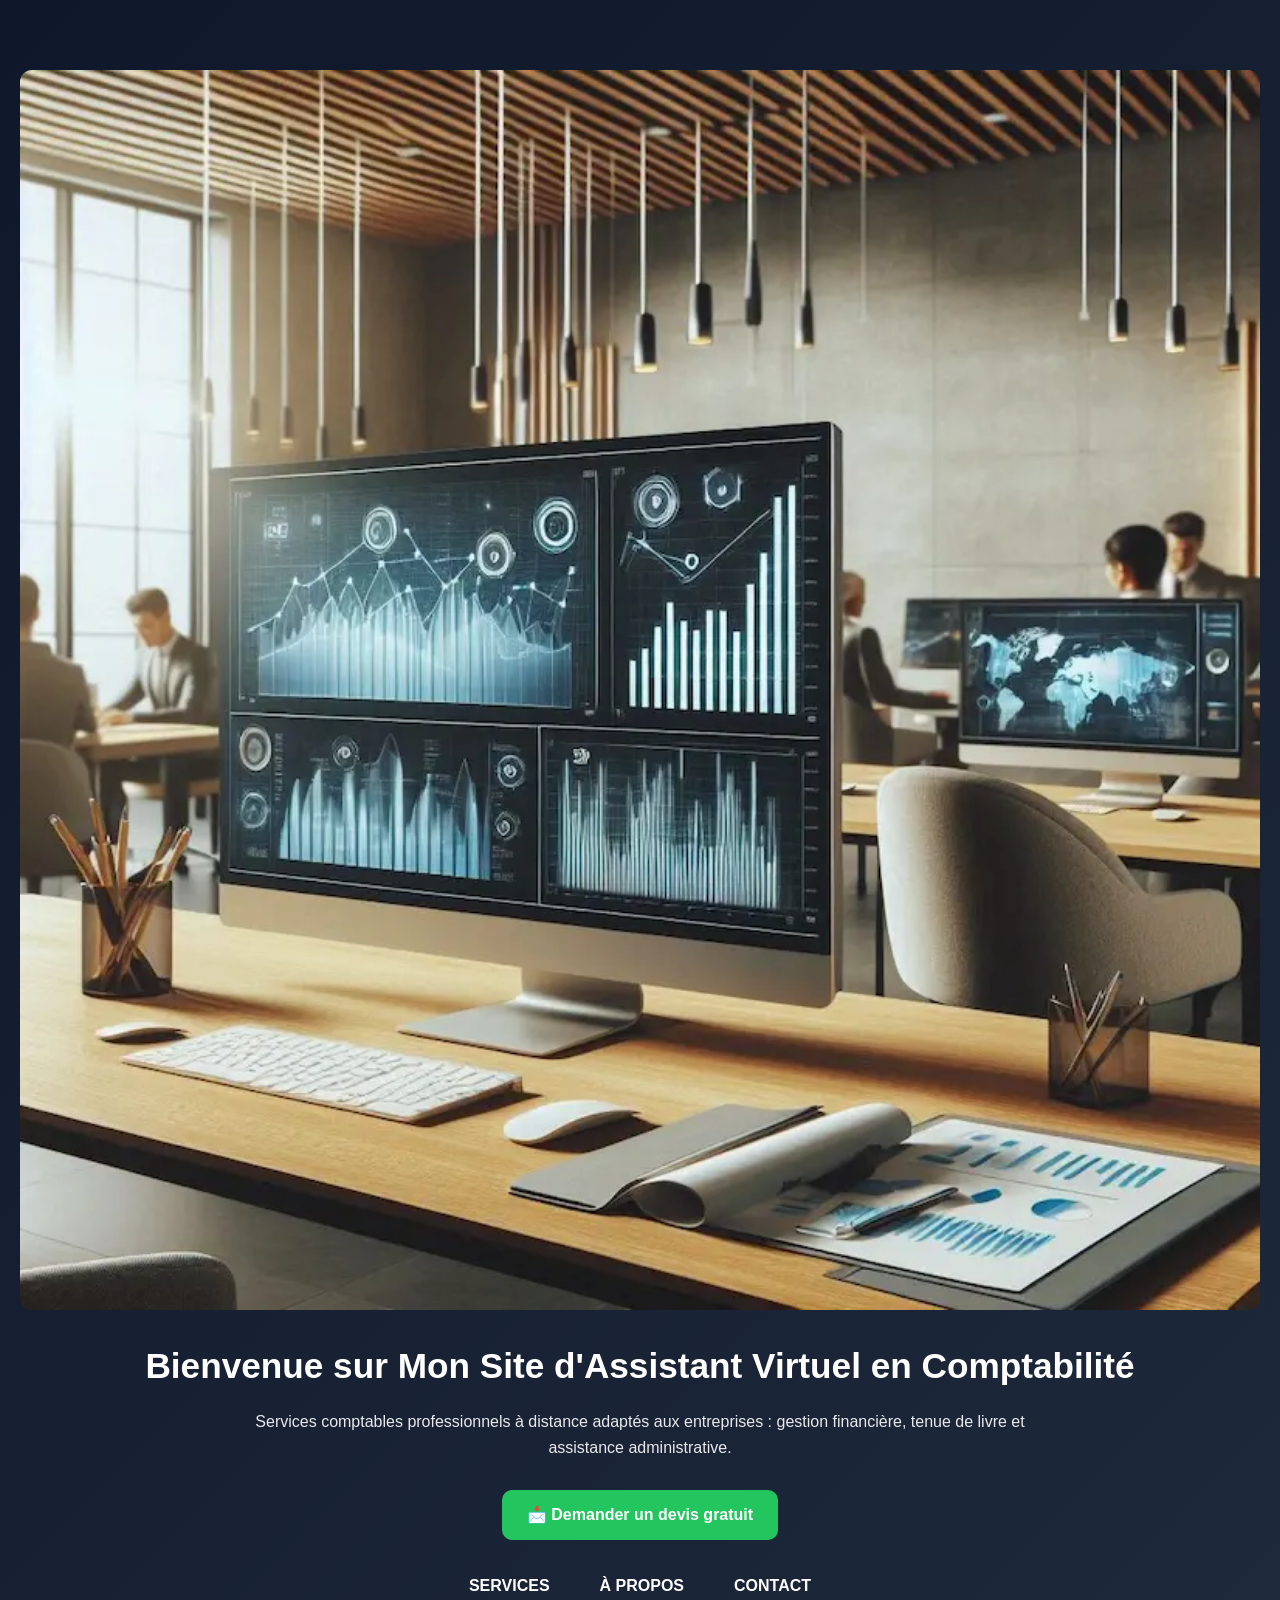
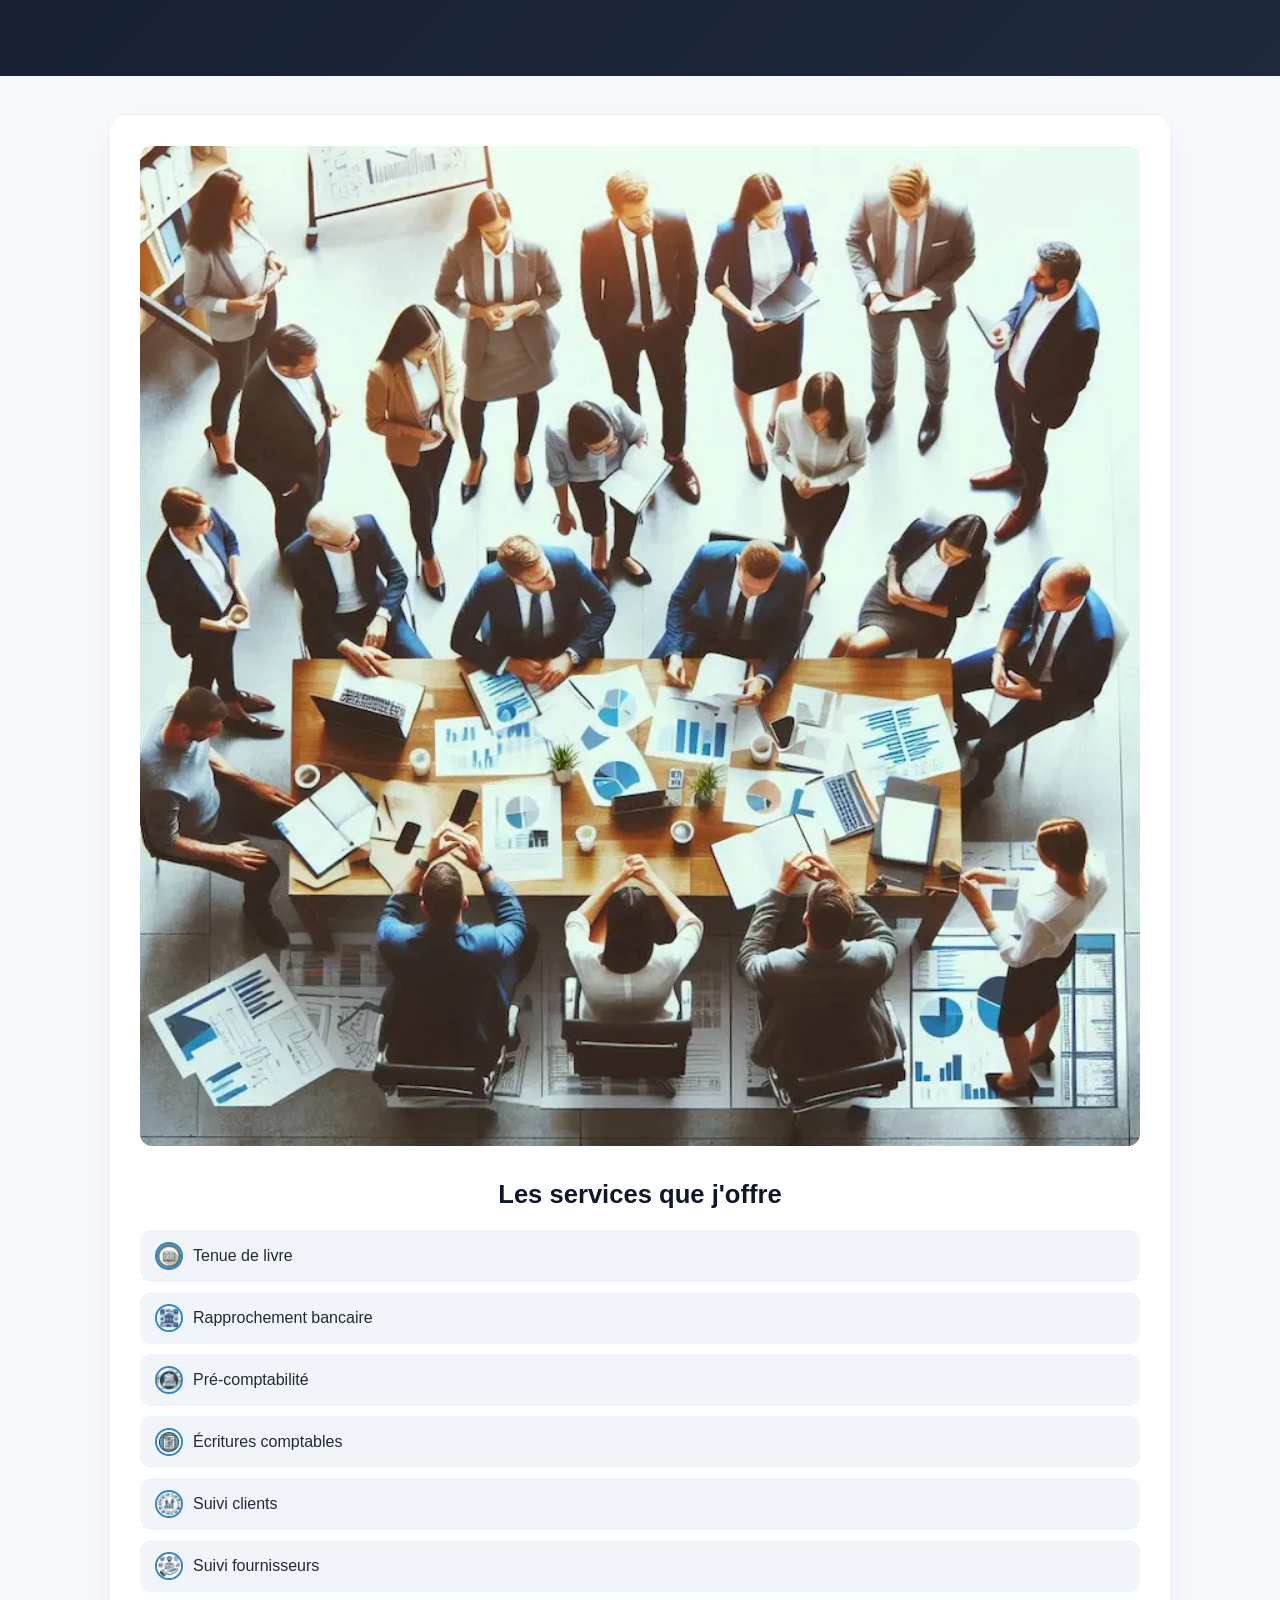
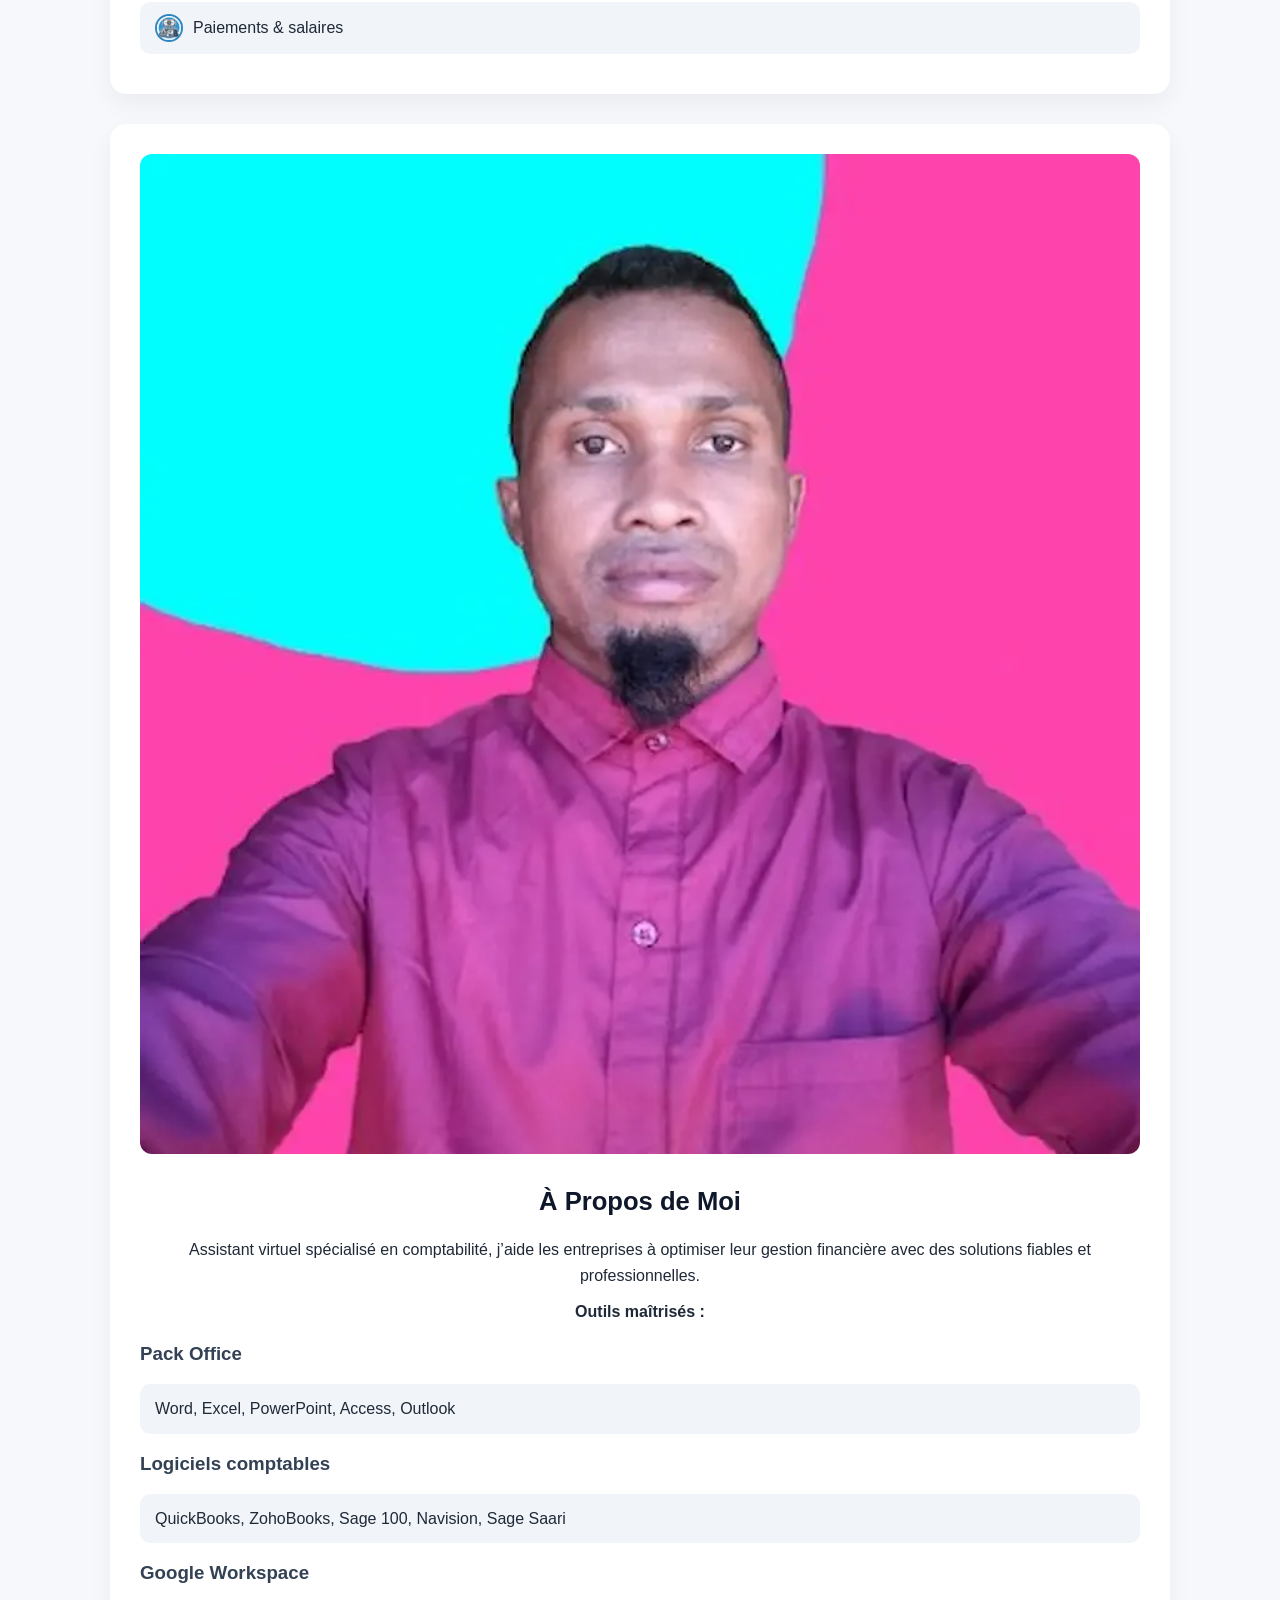
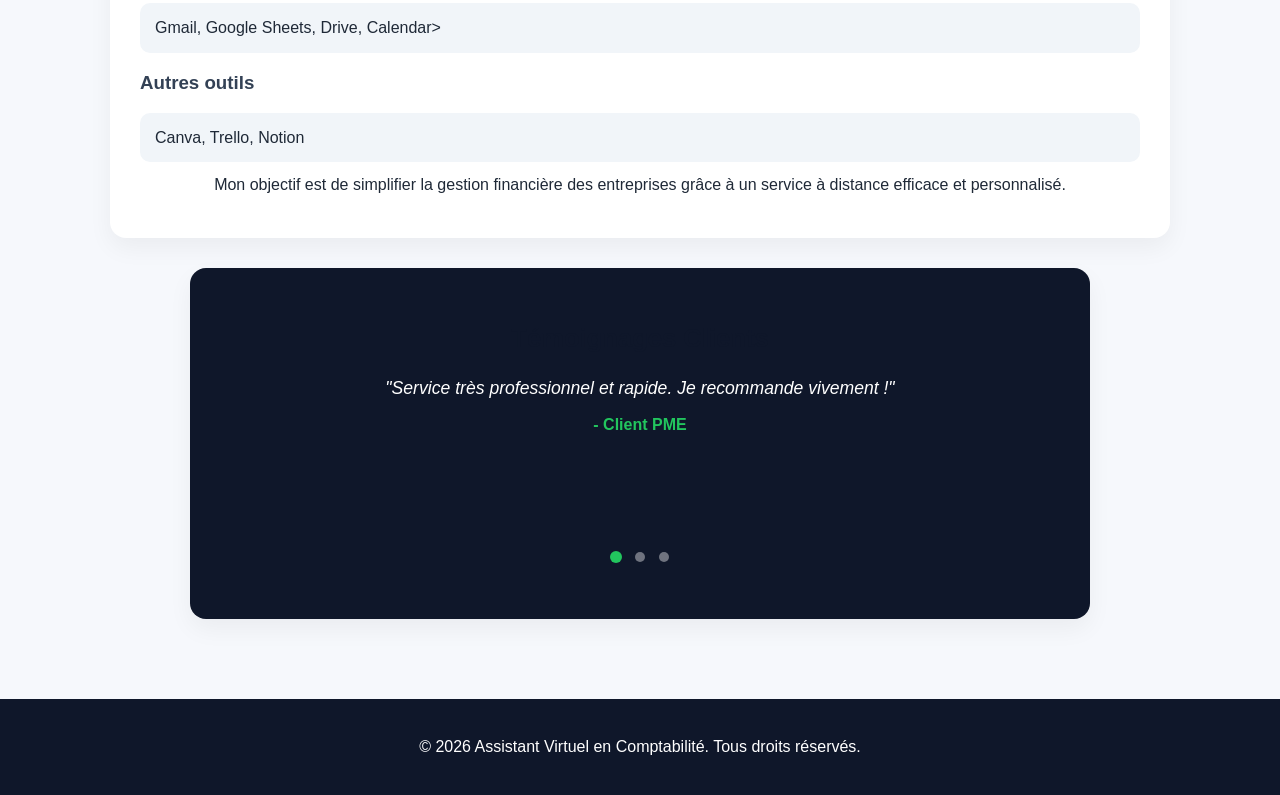
==== commit 89e0b62b: "Update index.html" ====
--- a/index.html
+++ b/index.html
@@ -111,19 +111,29 @@
 
     <h2>Témoignages Clients</h2>
 
-    <div class="testimonial">
-        <p>"Service très professionnel et rapide. Je recommande vivement !"</p>
-        <strong>- Client PME</strong>
+    <div class="carousel">
+
+        <div class="testimonial active">
+            <p>"Service très professionnel et rapide. Je recommande vivement !"</p>
+            <strong>- Client PME</strong>
+        </div>
+
+        <div class="testimonial">
+            <p>"Très bon travail, mon suivi comptable est maintenant bien organisé."</p>
+            <strong>- Entrepreneur freelance</strong>
+        </div>
+
+        <div class="testimonial">
+            <p>"Excellent assistant virtuel, sérieux et efficace."</p>
+            <strong>- Startup client</strong>
+        </div>
+
     </div>
 
-    <div class="testimonial">
-        <p>"Très bon travail, mon suivi comptable est maintenant bien organisé."</p>
-        <strong>- Entrepreneur freelance</strong>
-    </div>
-
-    <div class="testimonial">
-        <p>"Excellent assistant virtuel, sérieux et efficace."</p>
-        <strong>- Startup client</strong>
+    <div class="dots">
+        <span class="dot active" onclick="showSlide(0)"></span>
+        <span class="dot" onclick="showSlide(1)"></span>
+        <span class="dot" onclick="showSlide(2)"></span>
     </div>
 
 </section>
@@ -133,6 +143,29 @@
 <footer>
     <p>&copy; 2026 Assistant Virtuel en Comptabilité. Tous droits réservés.</p>
 </footer>
+    <script>
+let currentIndex = 0;
+const slides = document.querySelectorAll(".testimonial");
+const dots = document.querySelectorAll(".dot");
+
+function showSlide(index) {
+    slides.forEach((slide, i) => {
+        slide.classList.remove("active");
+        dots[i].classList.remove("active");
+    });
+
+    slides[index].classList.add("active");
+    dots[index].classList.add("active");
+
+    currentIndex = index;
+}
+
+// auto slide every 5 seconds
+setInterval(() => {
+    currentIndex = (currentIndex + 1) % slides.length;
+    showSlide(currentIndex);
+}, 5000);
+    </script>
 
 </body>
 </html>
--- a/css/styles.css
+++ b/css/styles.css
@@ -263,31 +263,60 @@
 .temoignages {
     background: #0f172a;
     color: white;
-    padding: 40px;
+    padding: 50px 20px;
+    text-align: center;
     border-radius: 16px;
-    text-align: center;
+    max-width: 900px;
+    margin: auto;
+}
+
+.carousel {
+    position: relative;
+    min-height: 150px;
 }
 
 .testimonial {
-    background: rgba(255,255,255,0.08);
-    margin: 15px auto;
-    padding: 20px;
-    border-radius: 12px;
-    max-width: 600px;
-    transition: 0.3s;
-}
-
-.testimonial:hover {
-    transform: translateY(-5px);
-    background: rgba(255,255,255,0.12);
+    display: none;
+    animation: fade 0.5s ease-in-out;
+}
+
+.testimonial.active {
+    display: block;
 }
 
 .testimonial p {
     font-style: italic;
+    font-size: 1.1rem;
+    margin-bottom: 10px;
 }
 
 .testimonial strong {
-    display: block;
-    margin-top: 10px;
     color: #22c55e;
 }
+
+/* animation fade */
+@keyframes fade {
+    from {opacity: 0; transform: translateY(10px);}
+    to {opacity: 1; transform: translateY(0);}
+}
+
+/* dots */
+.dots {
+    margin-top: 20px;
+}
+
+.dot {
+    height: 10px;
+    width: 10px;
+    margin: 0 5px;
+    display: inline-block;
+    border-radius: 50%;
+    background: rgba(255,255,255,0.4);
+    cursor: pointer;
+    transition: 0.3s;
+}
+
+.dot.active {
+    background: #22c55e;
+    transform: scale(1.2);
+}
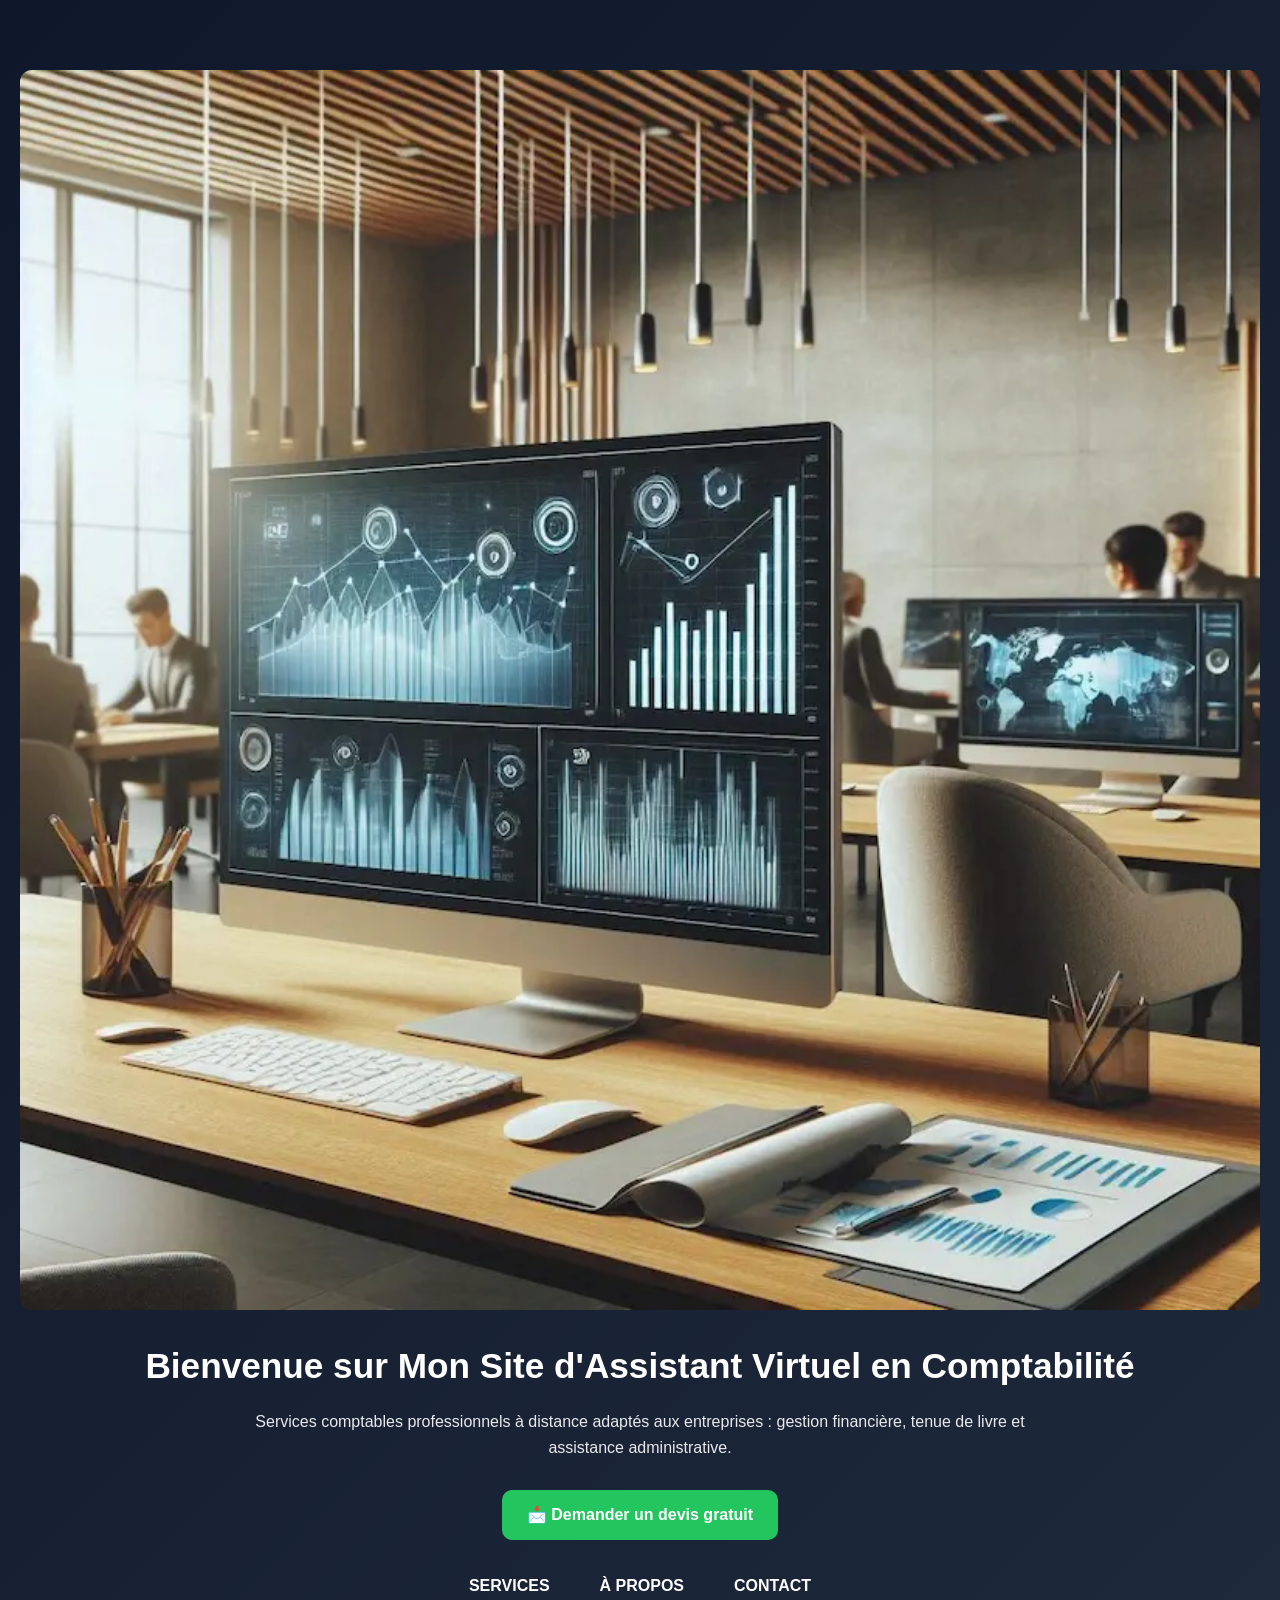
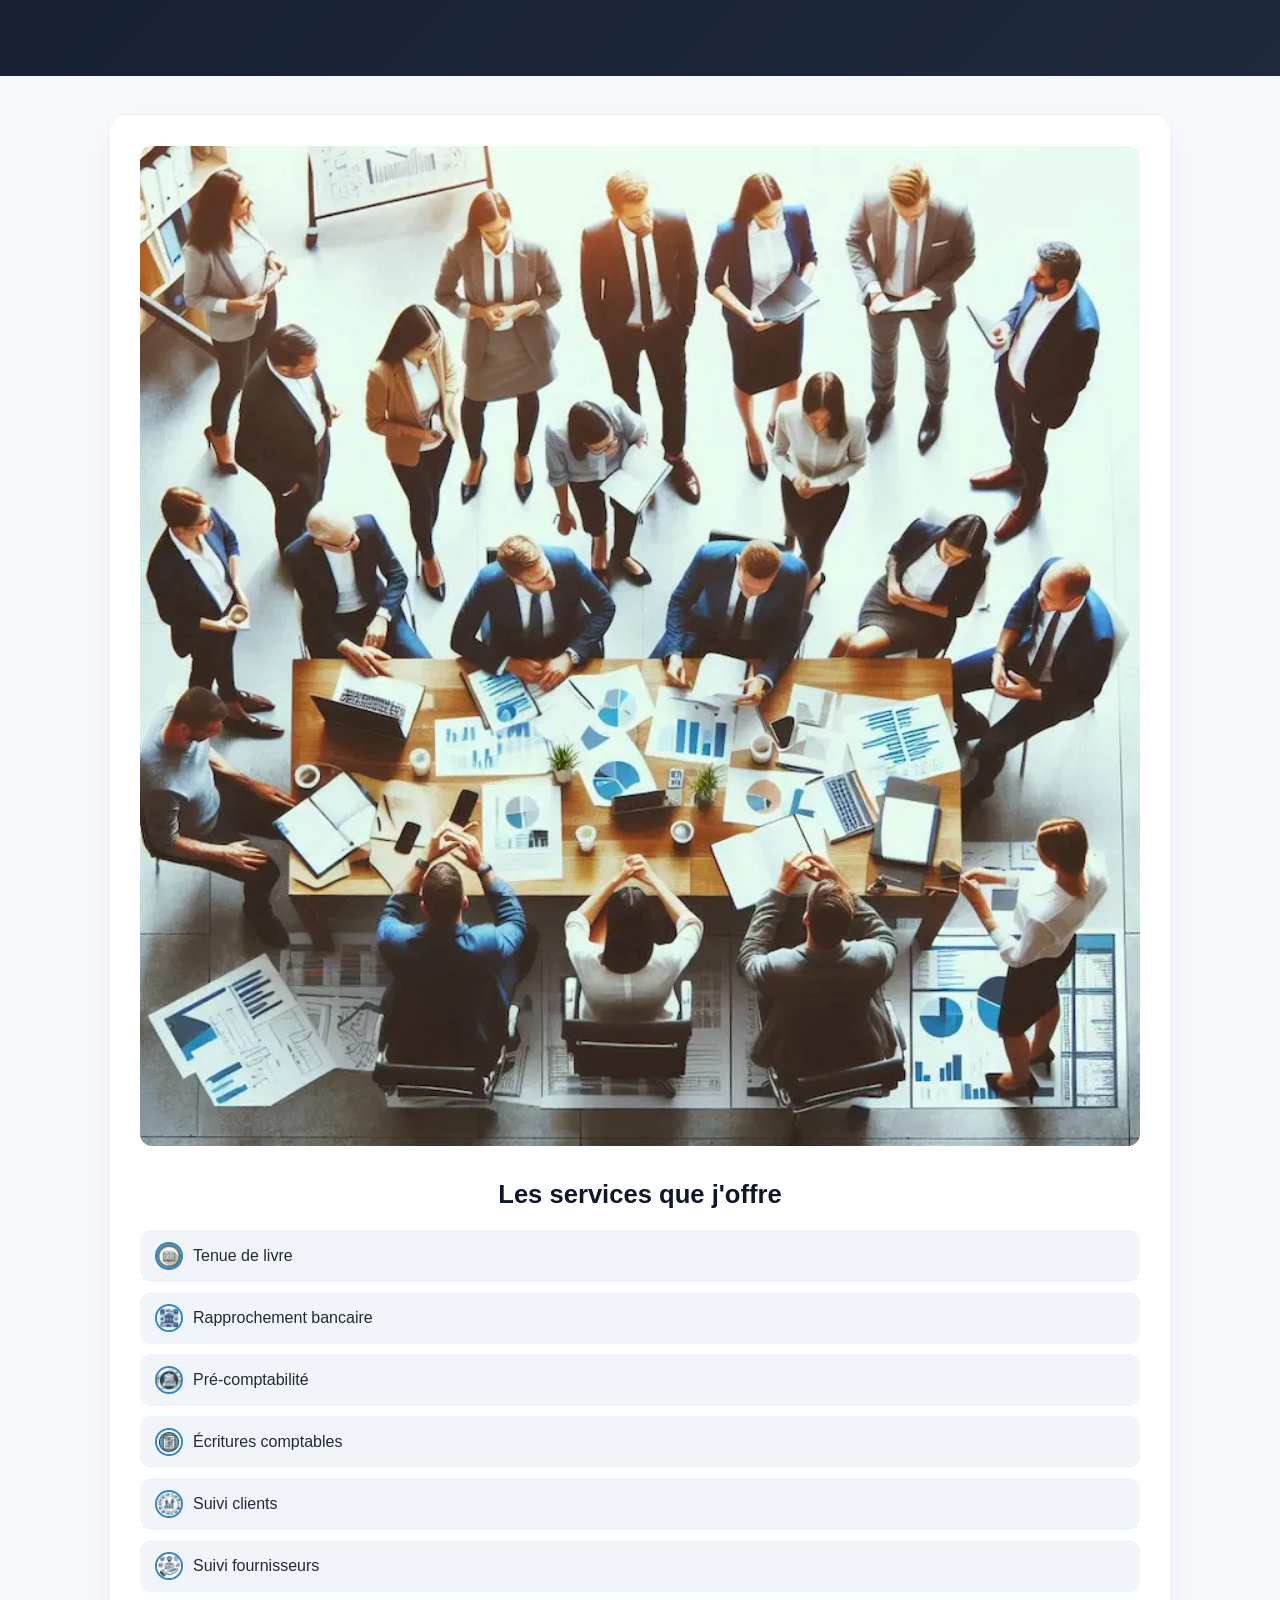
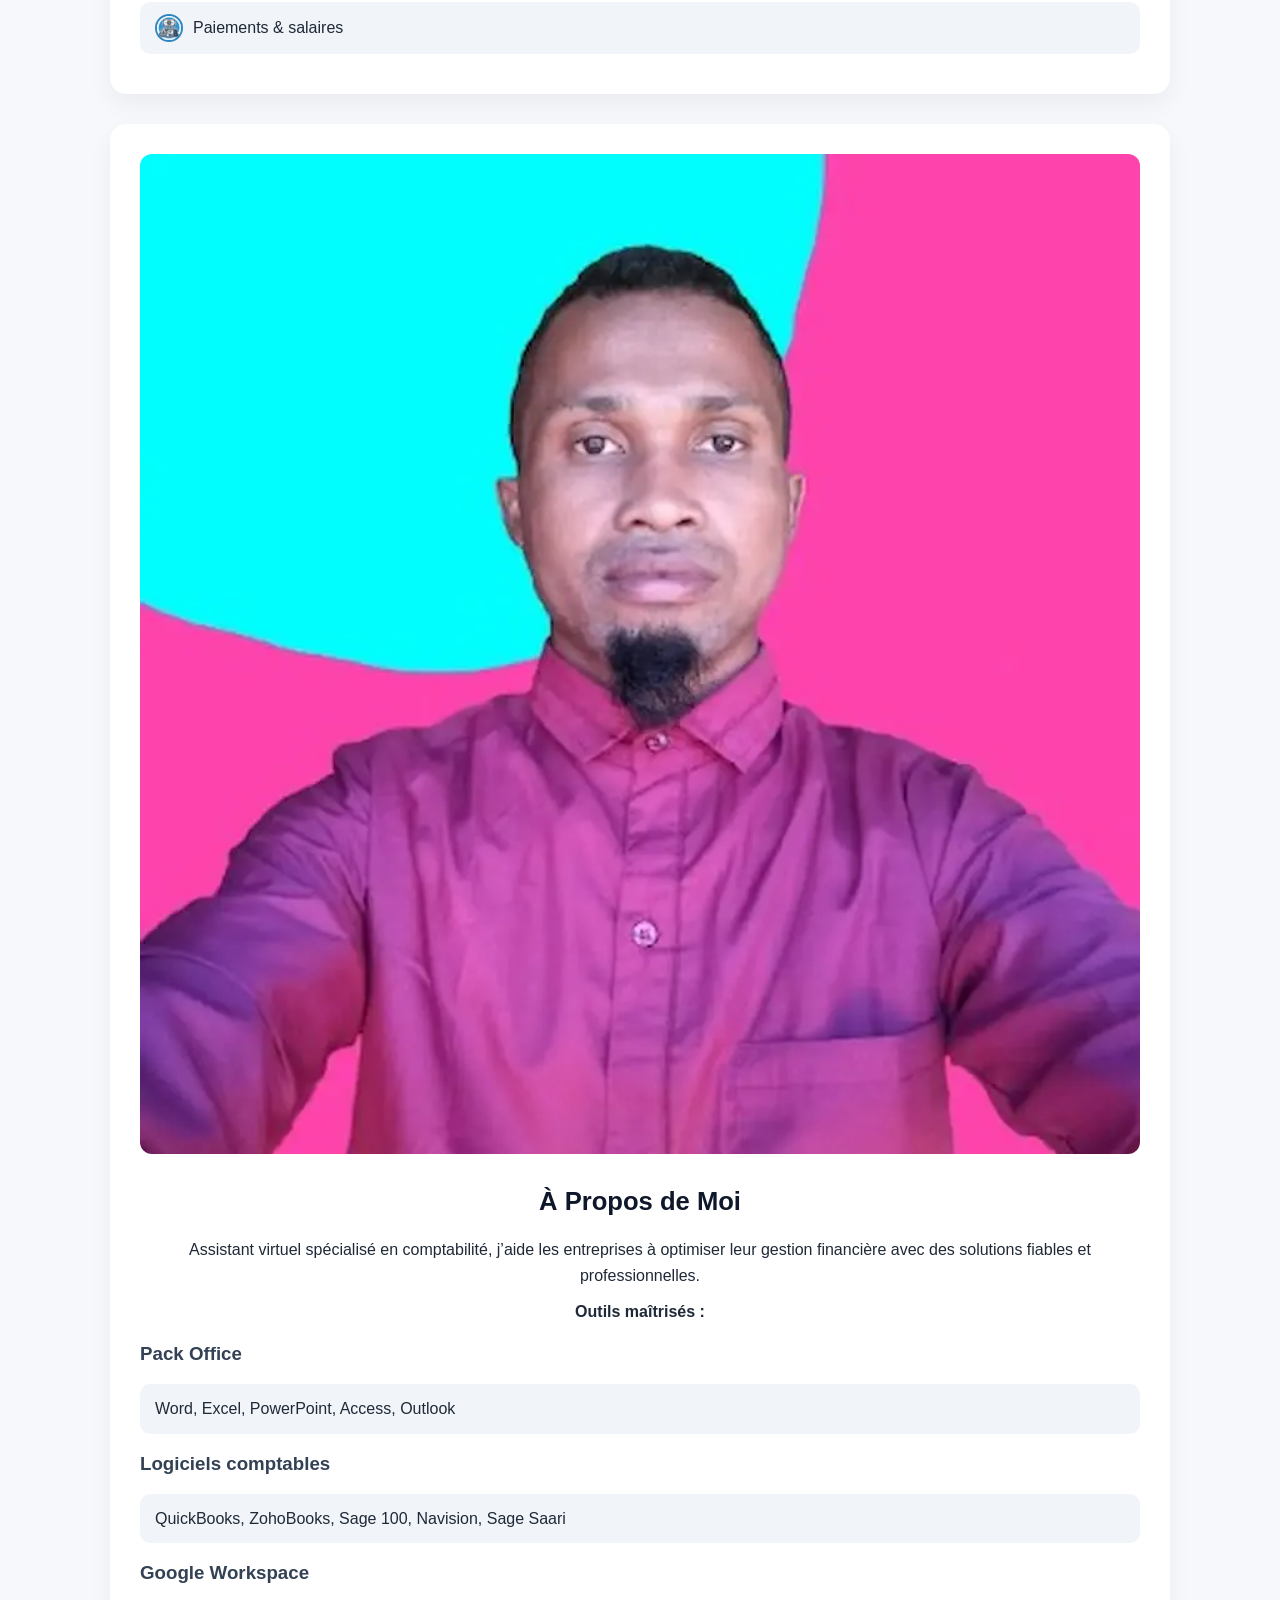
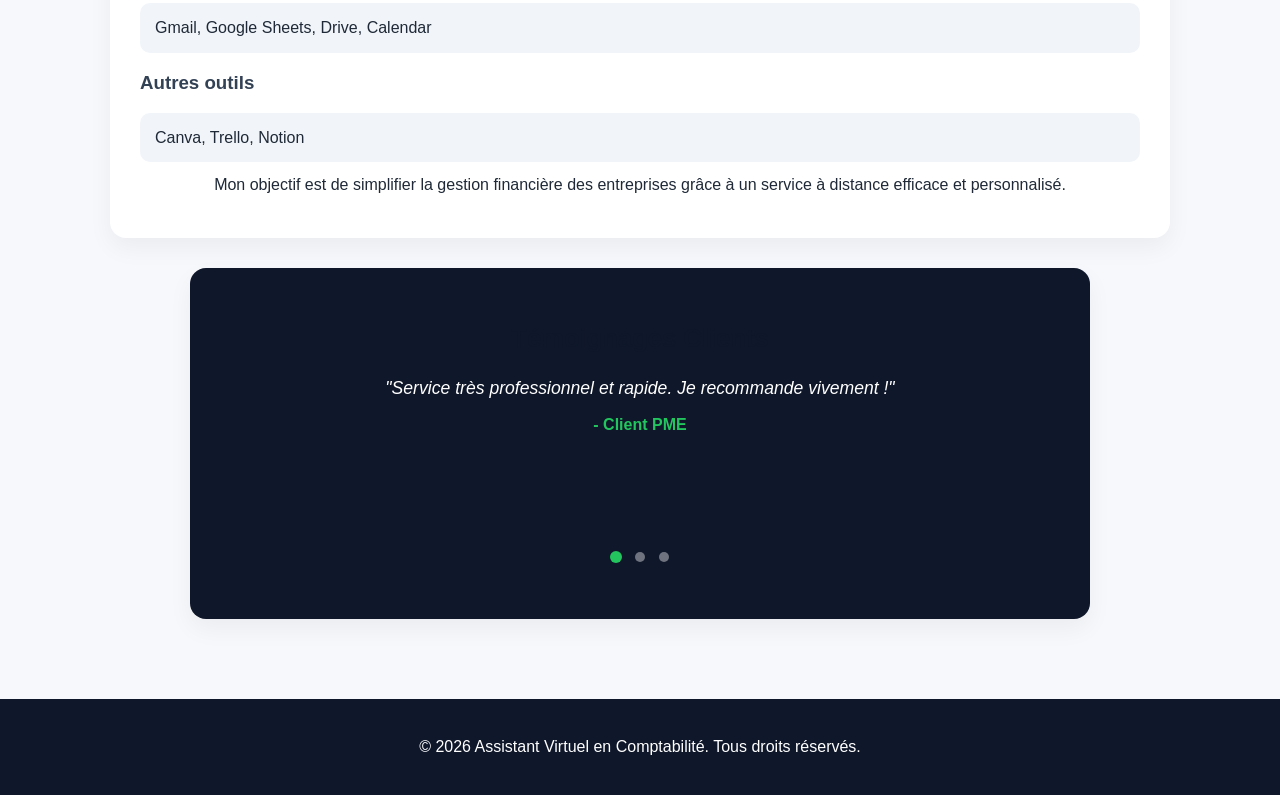
==== commit d228718b: "Fix HTML list tag for Google Workspace section" ====
--- a/index.html
+++ b/index.html
@@ -97,7 +97,7 @@
         <ul><li>QuickBooks, ZohoBooks, Sage 100, Navision, Sage Saari</li></ul>
 
         <h3>Google Workspace</h3>
-        <ul><li>Gmail, Google Sheets, Drive, Calendar></ul>
+        <ul><li>Gmail, Google Sheets, Drive, Calendar</ul>
 
         <h3>Autres outils</h3>
         <ul><li>Canva, Trello, Notion</li></ul>
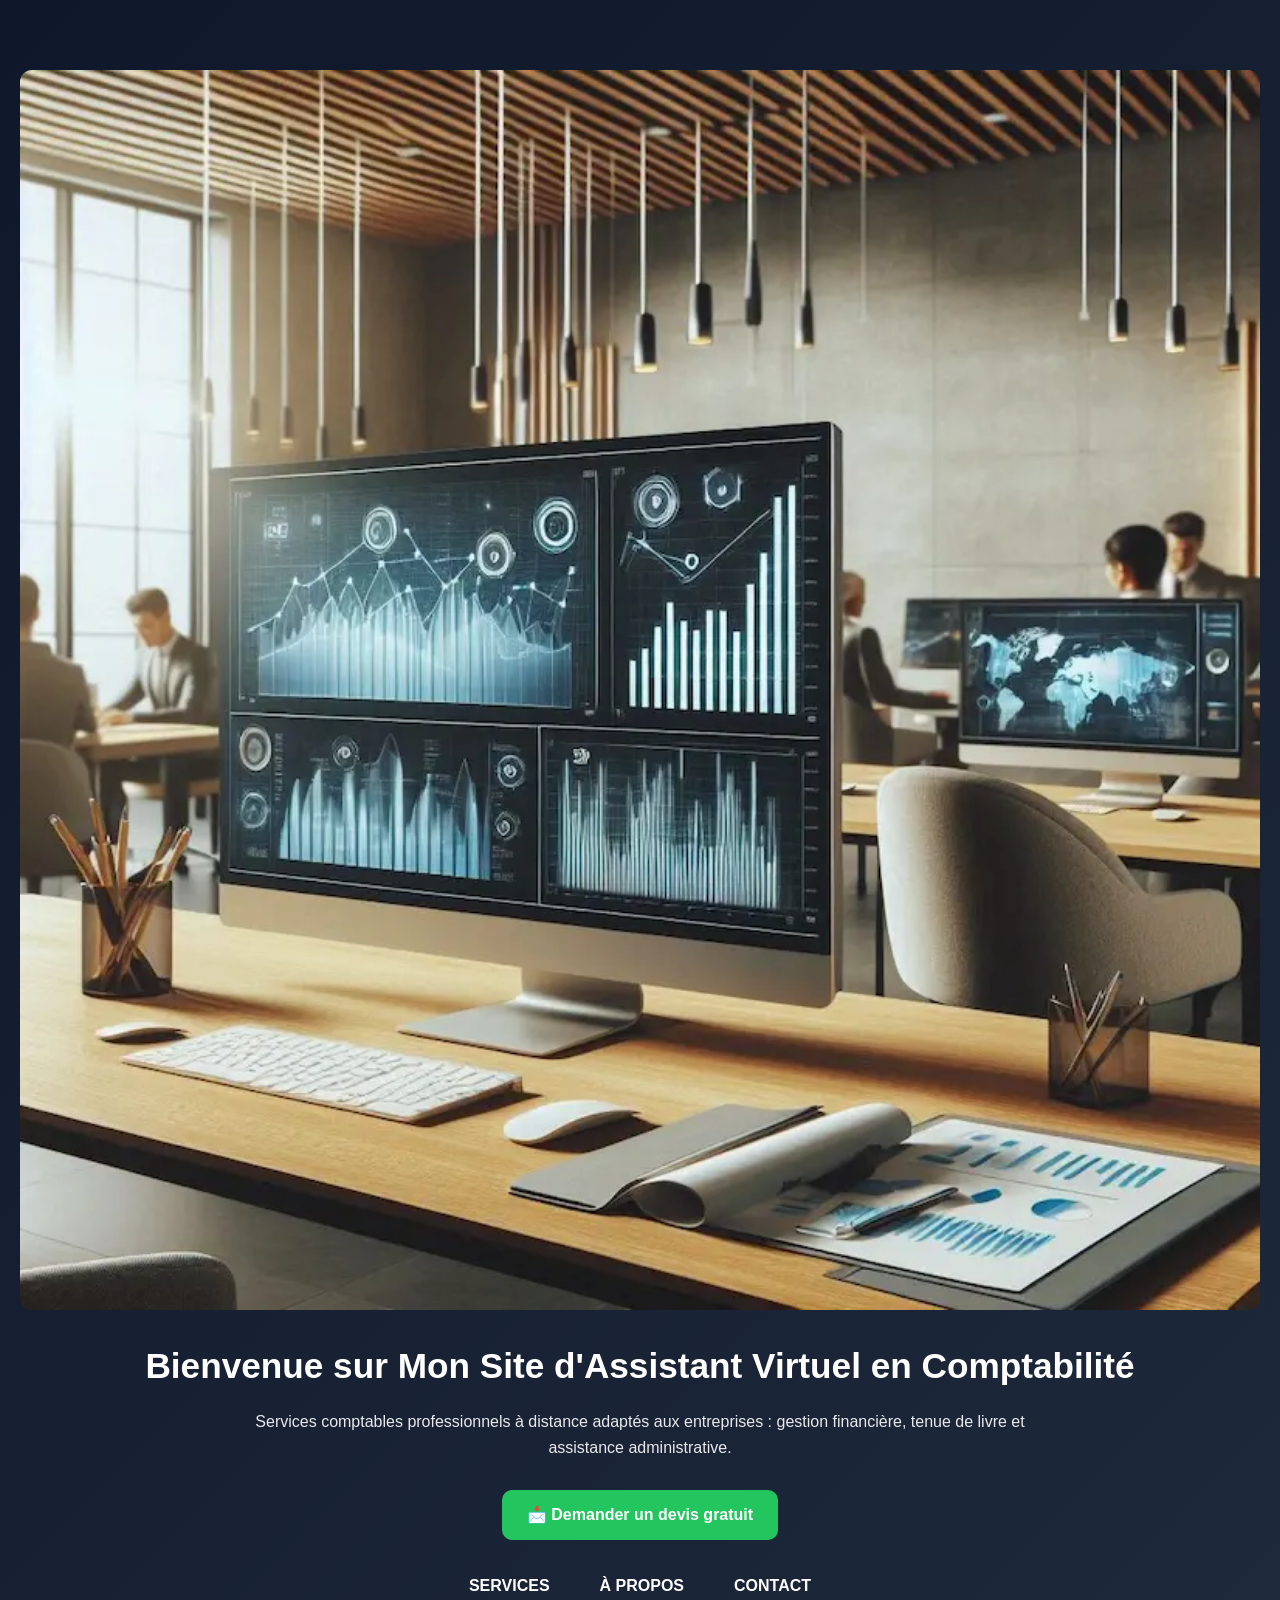
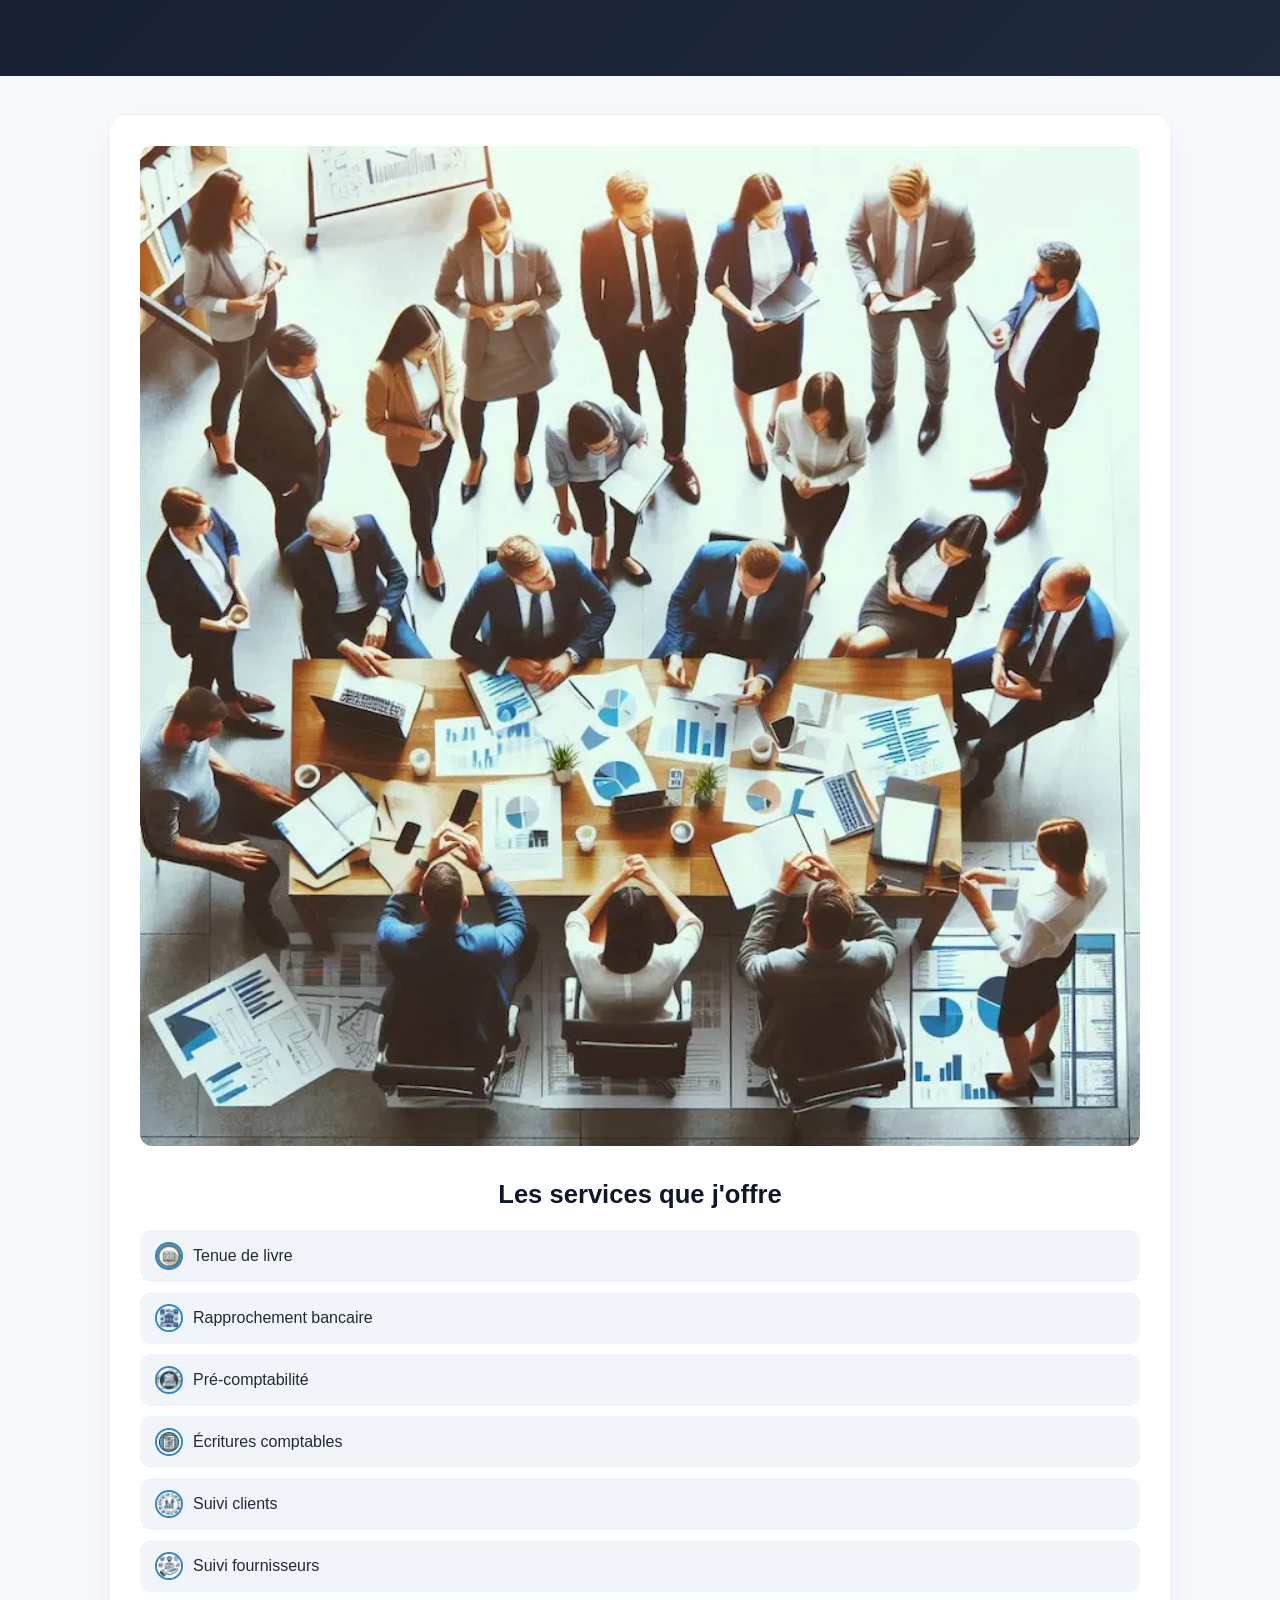
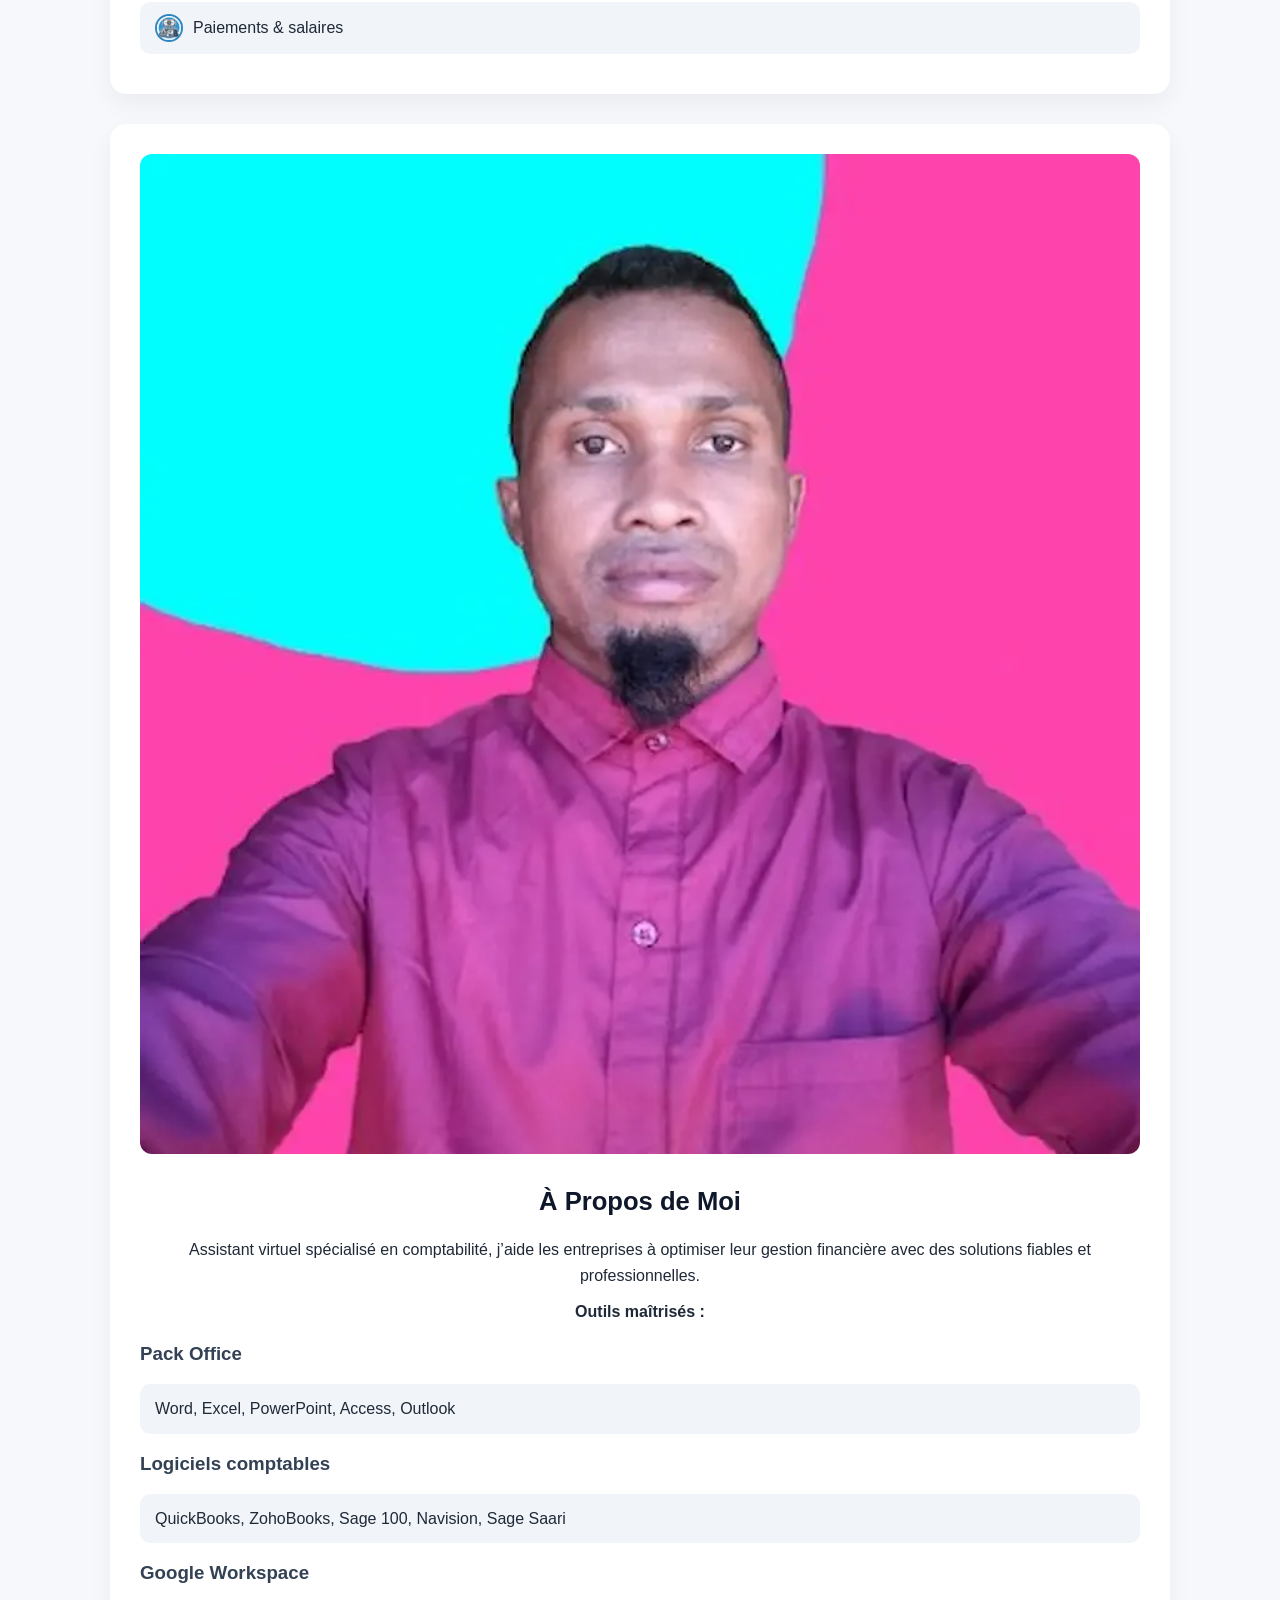
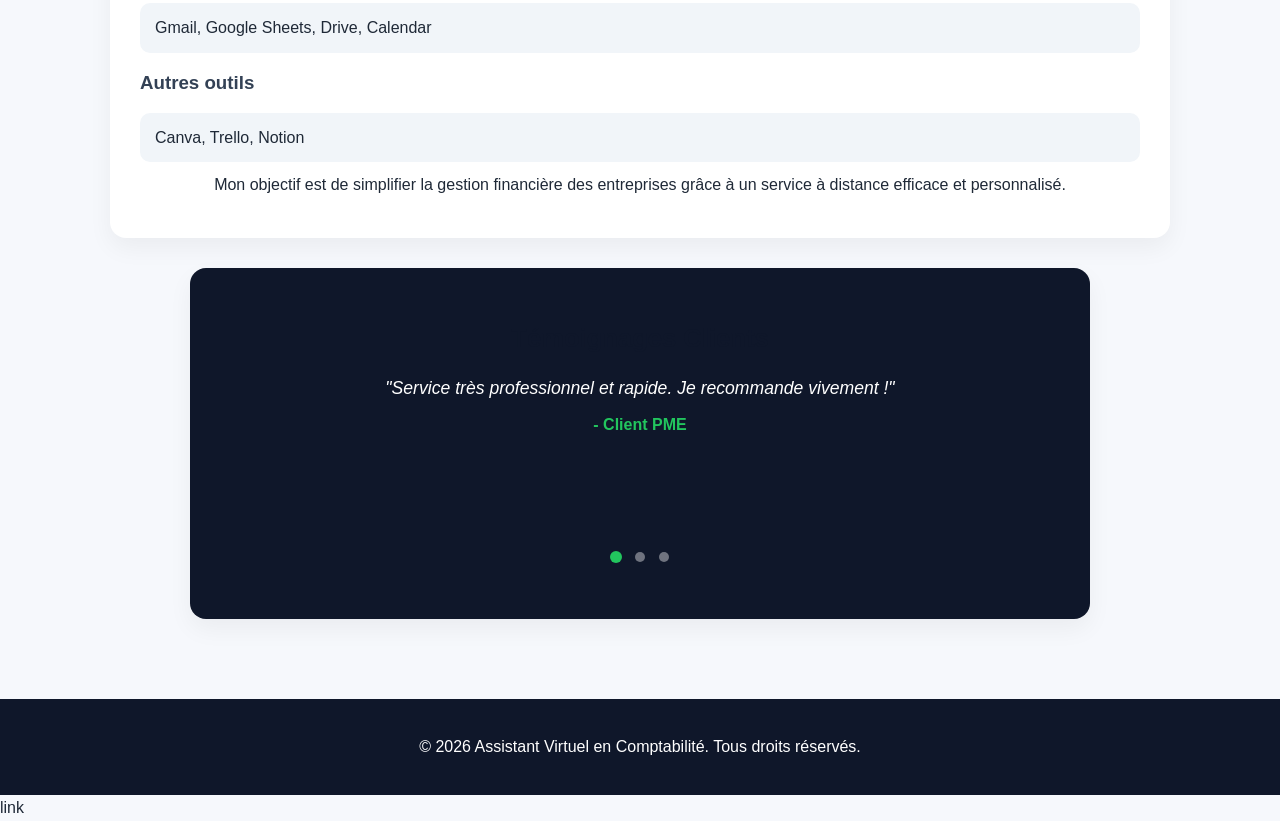
==== commit e473e70a: "Create index.html" ====
--- a/index.html
+++ b/index.html
@@ -8,37 +8,13 @@
 
     <meta name="description" content="Assistant virtuel en comptabilité : tenue de livre, rapprochement bancaire, écritures comptables, suivi clients et fournisseurs. Service professionnel et fiable.">
     <meta name="author" content="Assistant Virtuel Comptabilité">
-    <meta name="robots" content="index, follow">
-
-    <link rel="canonical" href="https://rjeantsioriniaina.github.io/AV-Comptable/" />
+    
     <link rel="icon" href="images/favicon.ico">
 
-    <!-- Open Graph -->
-    <meta property="og:title" content="Assistant Virtuel en Comptabilité">
-    <meta property="og:description" content="Services comptables professionnels à distance pour entreprises : tenue de livre, rapprochement bancaire, pré-comptabilité.">
-    <meta property="og:type" content="website">
-    <meta property="og:url" content="https://rjeantsioriniaina.github.io/AV-Comptable/">
-    <meta property="og:image" content="https://rjeantsioriniaina.github.io/AV-Comptable/images/banner.webp">
-
-    <!-- Twitter -->
-    <meta name="twitter:card" content="summary_large_image">
-    <meta name="twitter:title" content="Assistant Virtuel en Comptabilité">
-    <meta name="twitter:description" content="Services comptables fiables et professionnels à distance.">
-    <meta name="twitter:image" content="https://rjeantsioriniaina.github.io/AV-Comptable/images/banner.webp">
 
     <link rel="stylesheet" href="css/styles.css">
 
-    <!-- Schema.org SEO -->
-    <script type="application/ld+json">
-    {
-      "@context": "https://schema.org",
-      "@type": "ProfessionalService",
-      "name": "Assistant Virtuel en Comptabilité",
-      "url": "https://rjeantsioriniaina.github.io/AV-Comptable/",
-      "description": "Services de comptabilité à distance pour entreprises",
-      "areaServed": "Worldwide"
-    }
-    </script>
+  
 </head>
 
 <body>
@@ -169,3 +145,4 @@
 
 </body>
 </html>
+link
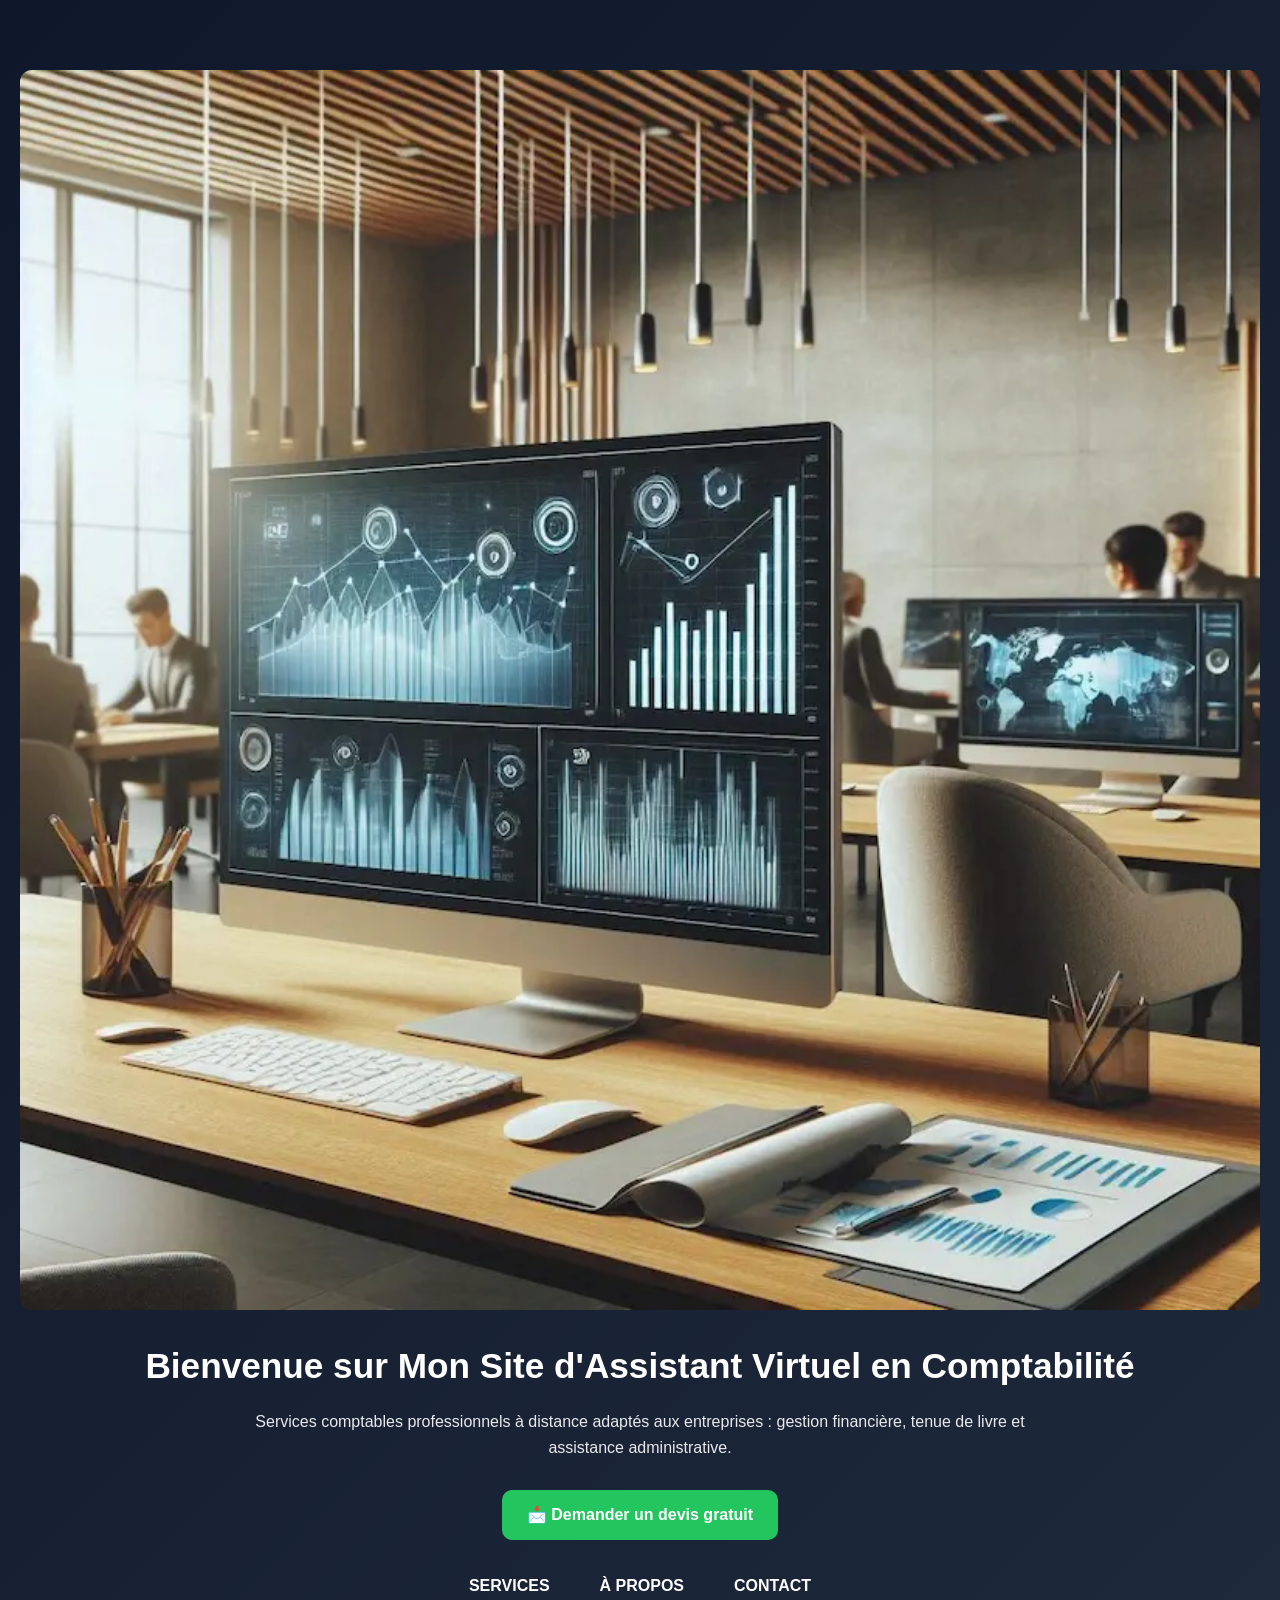
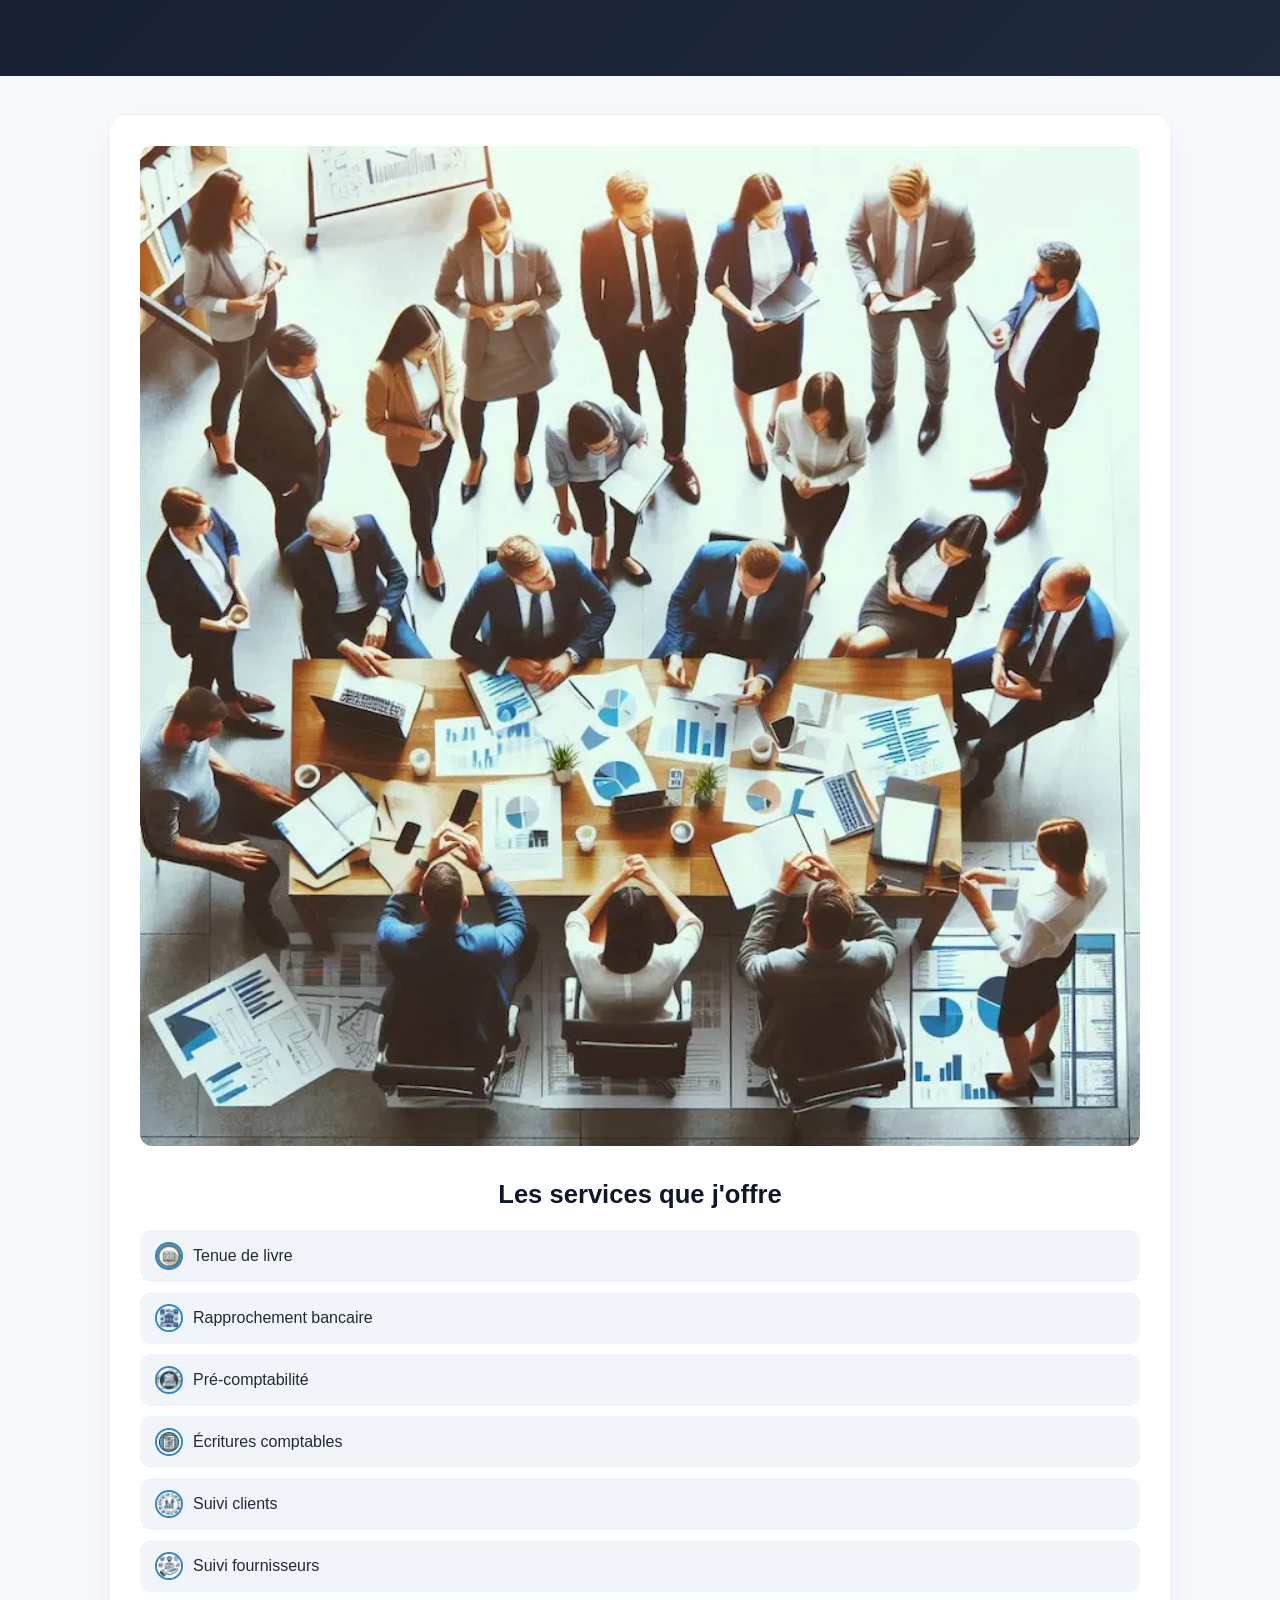
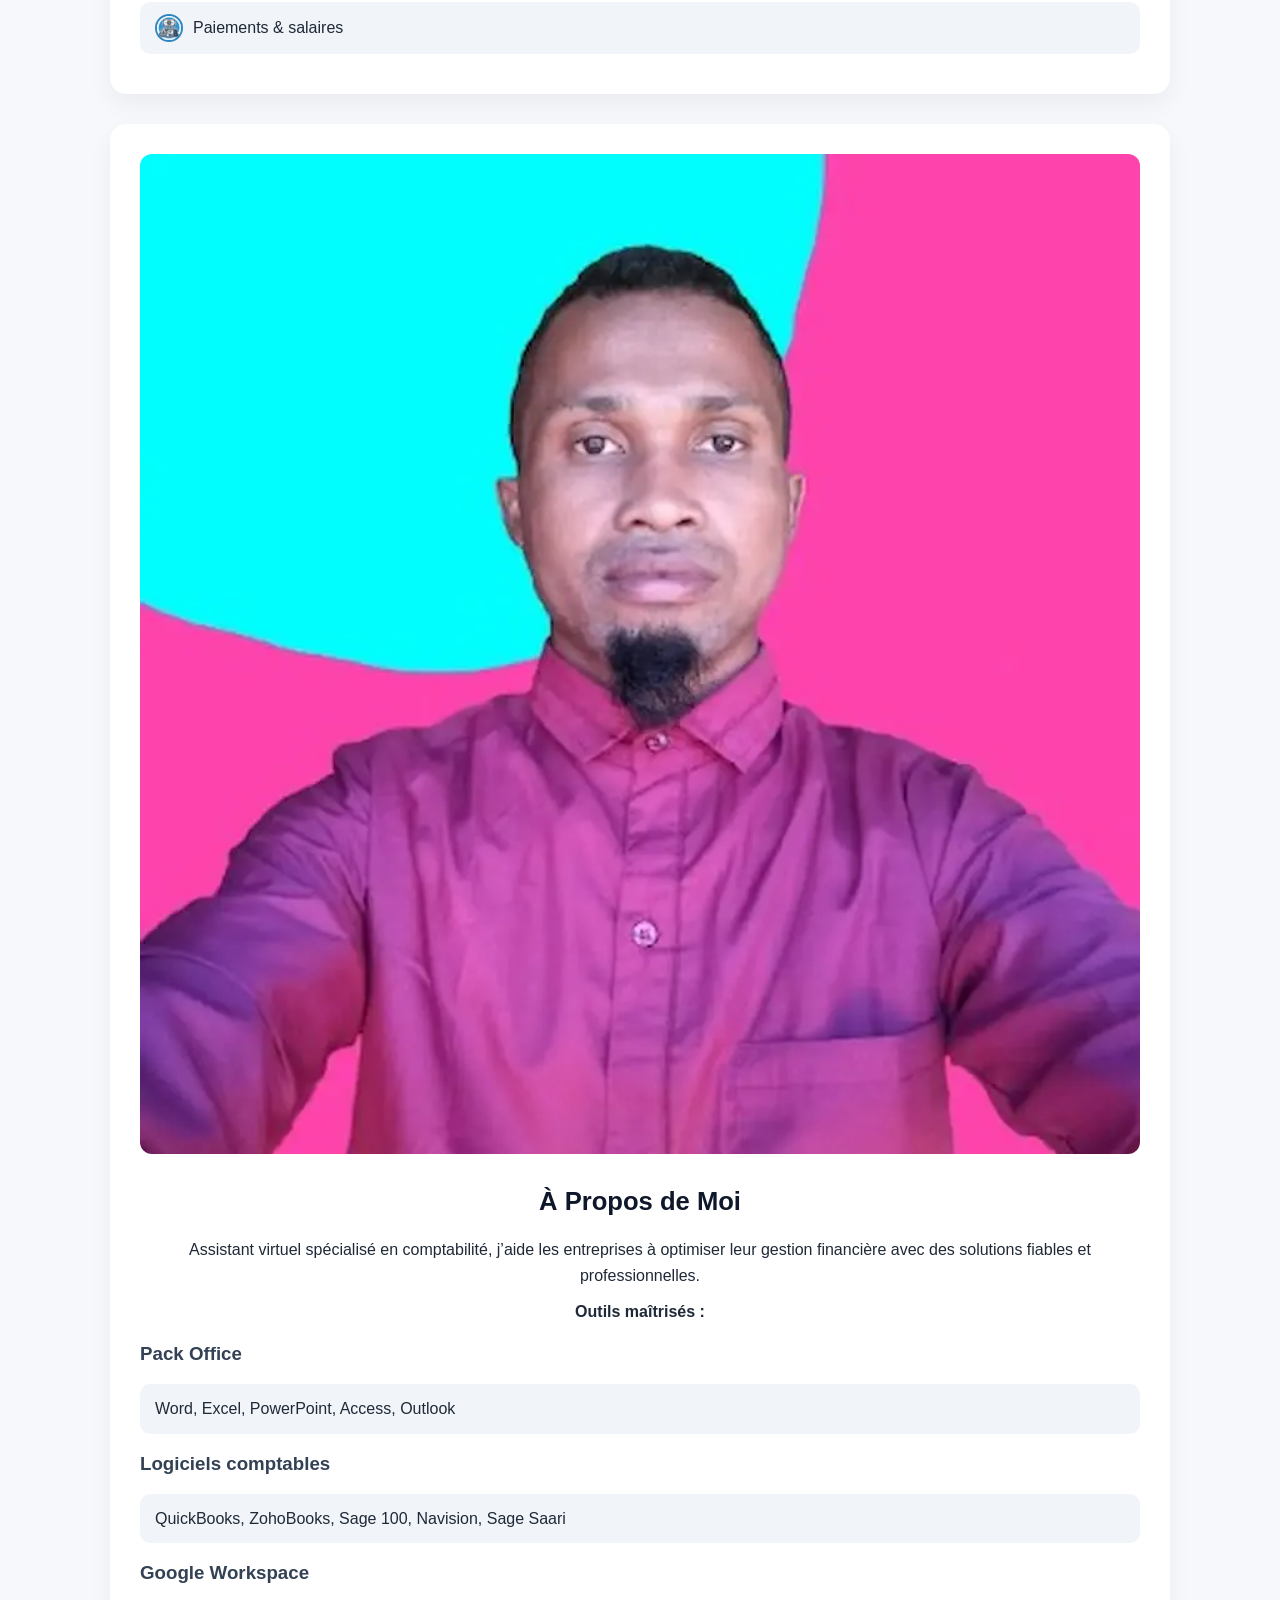
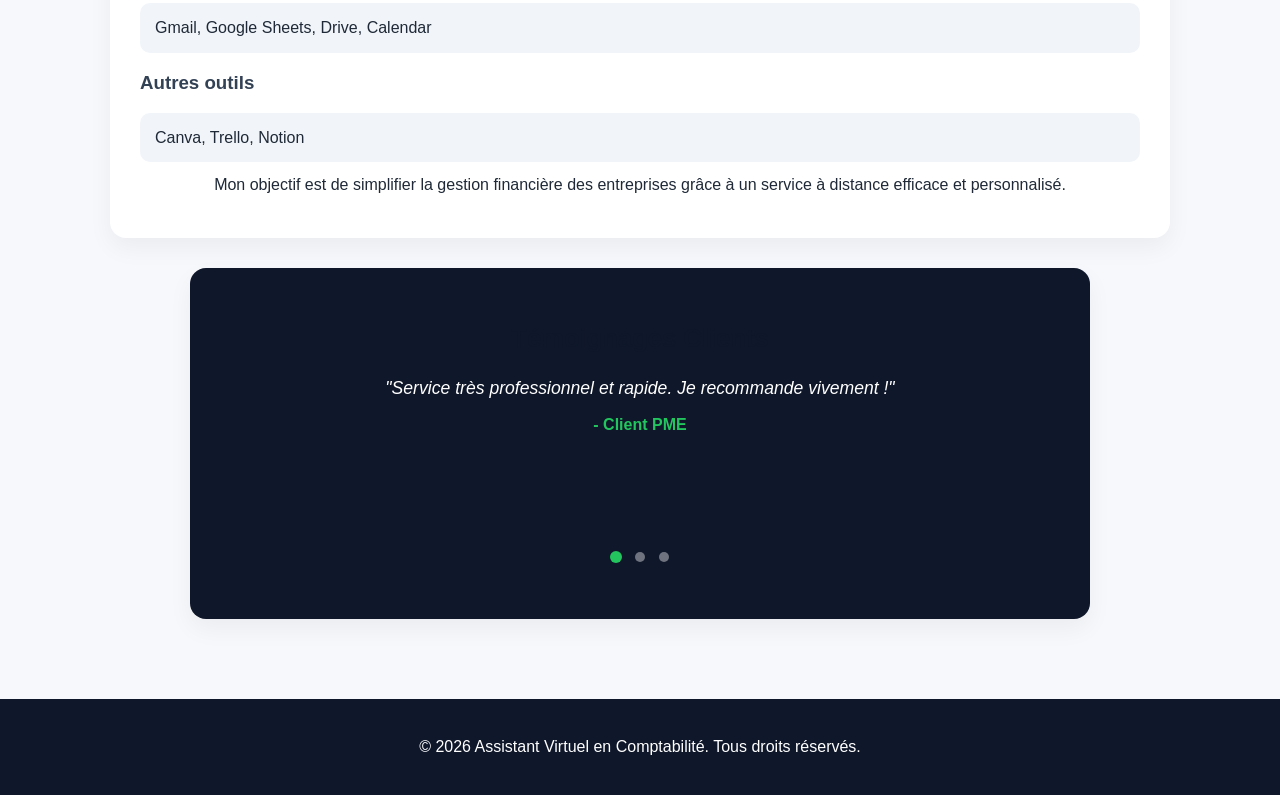
==== commit 43d9168f: "Update index.html" ====
--- a/index.html
+++ b/index.html
@@ -145,4 +145,4 @@
 
 </body>
 </html>
-link
+
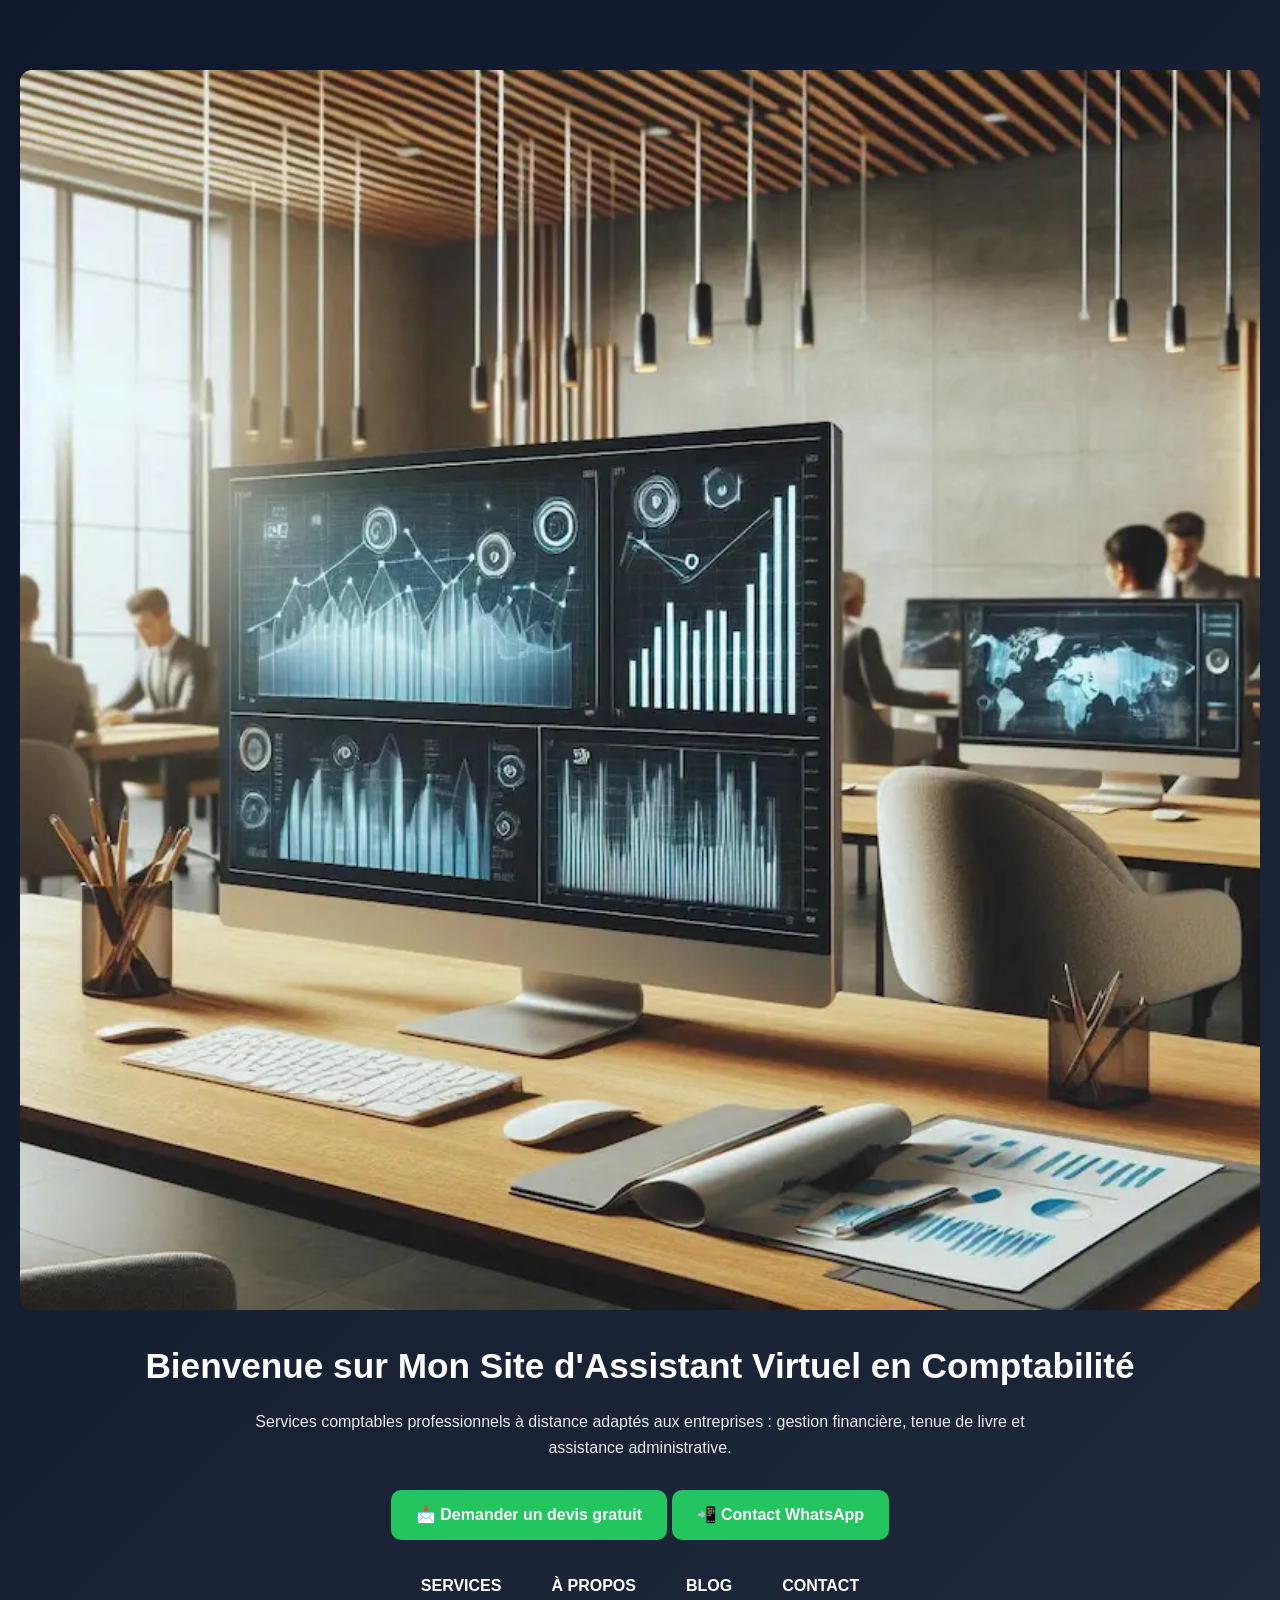
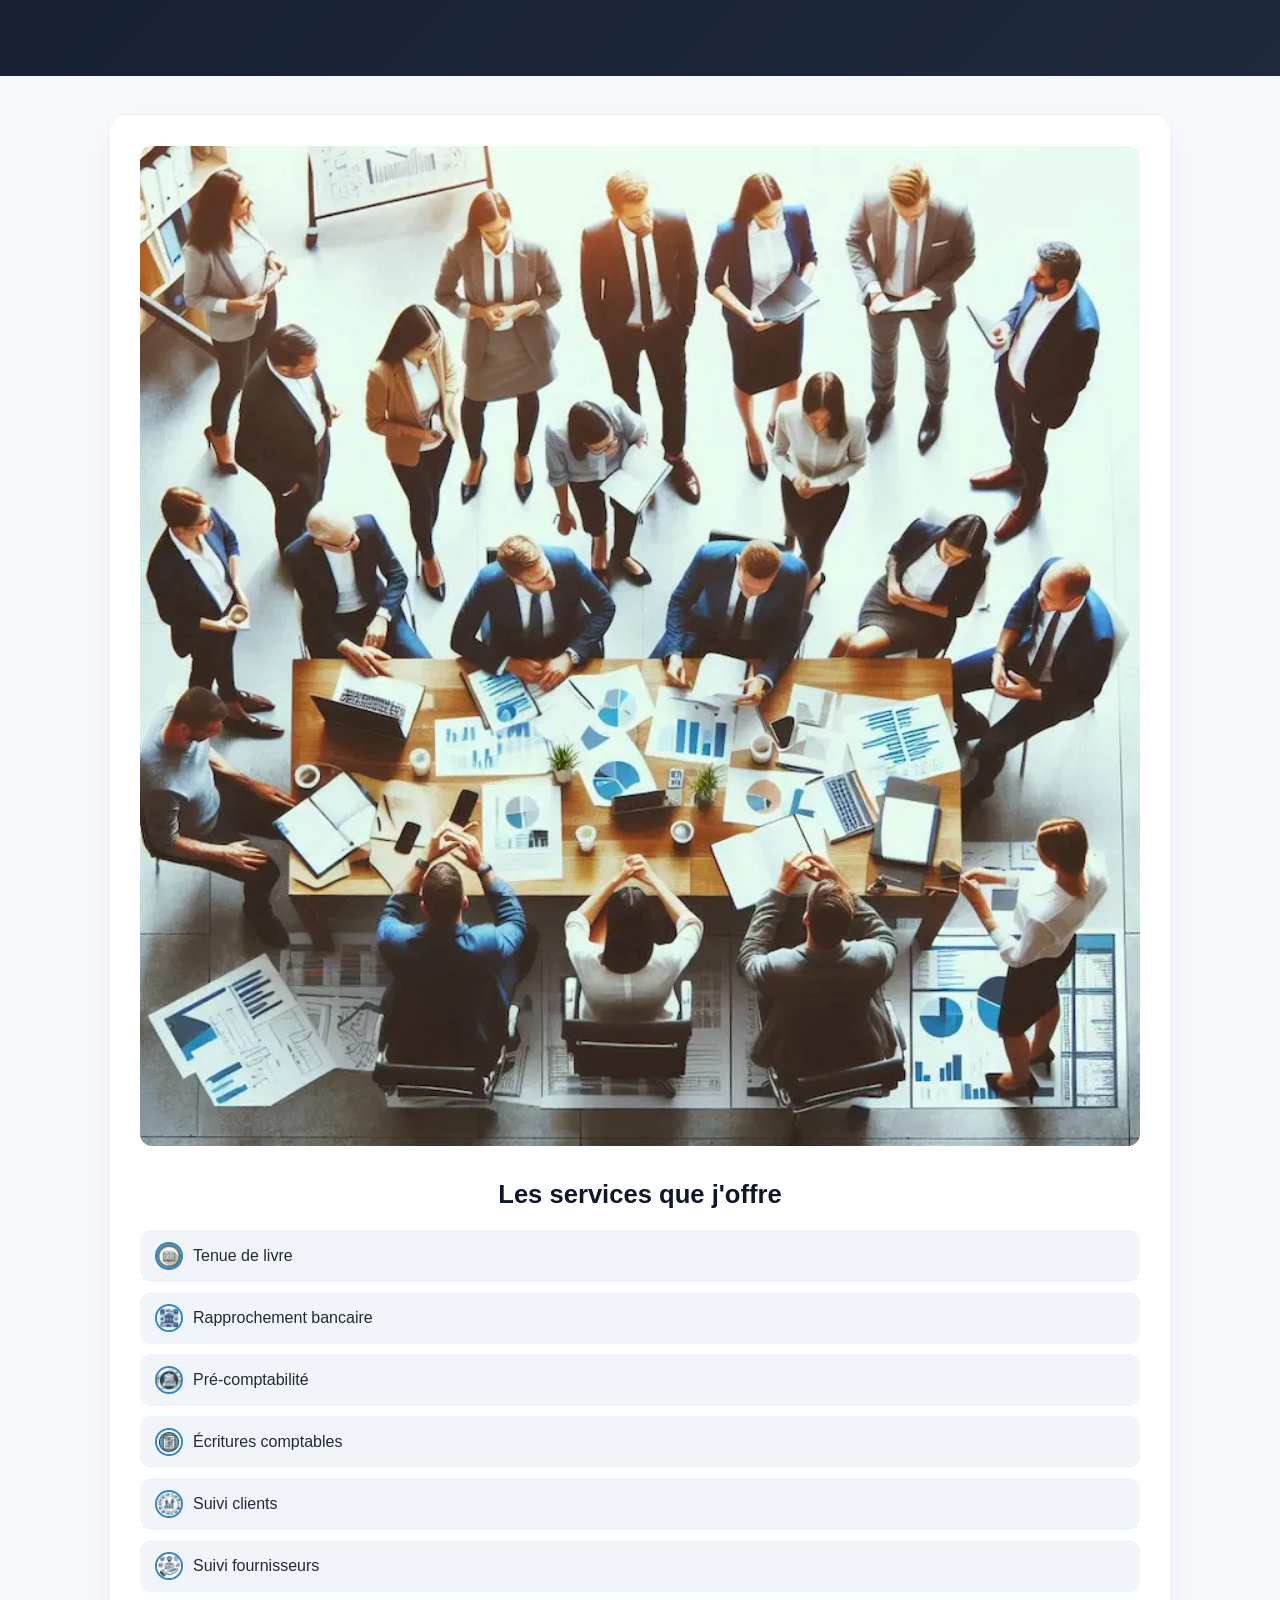
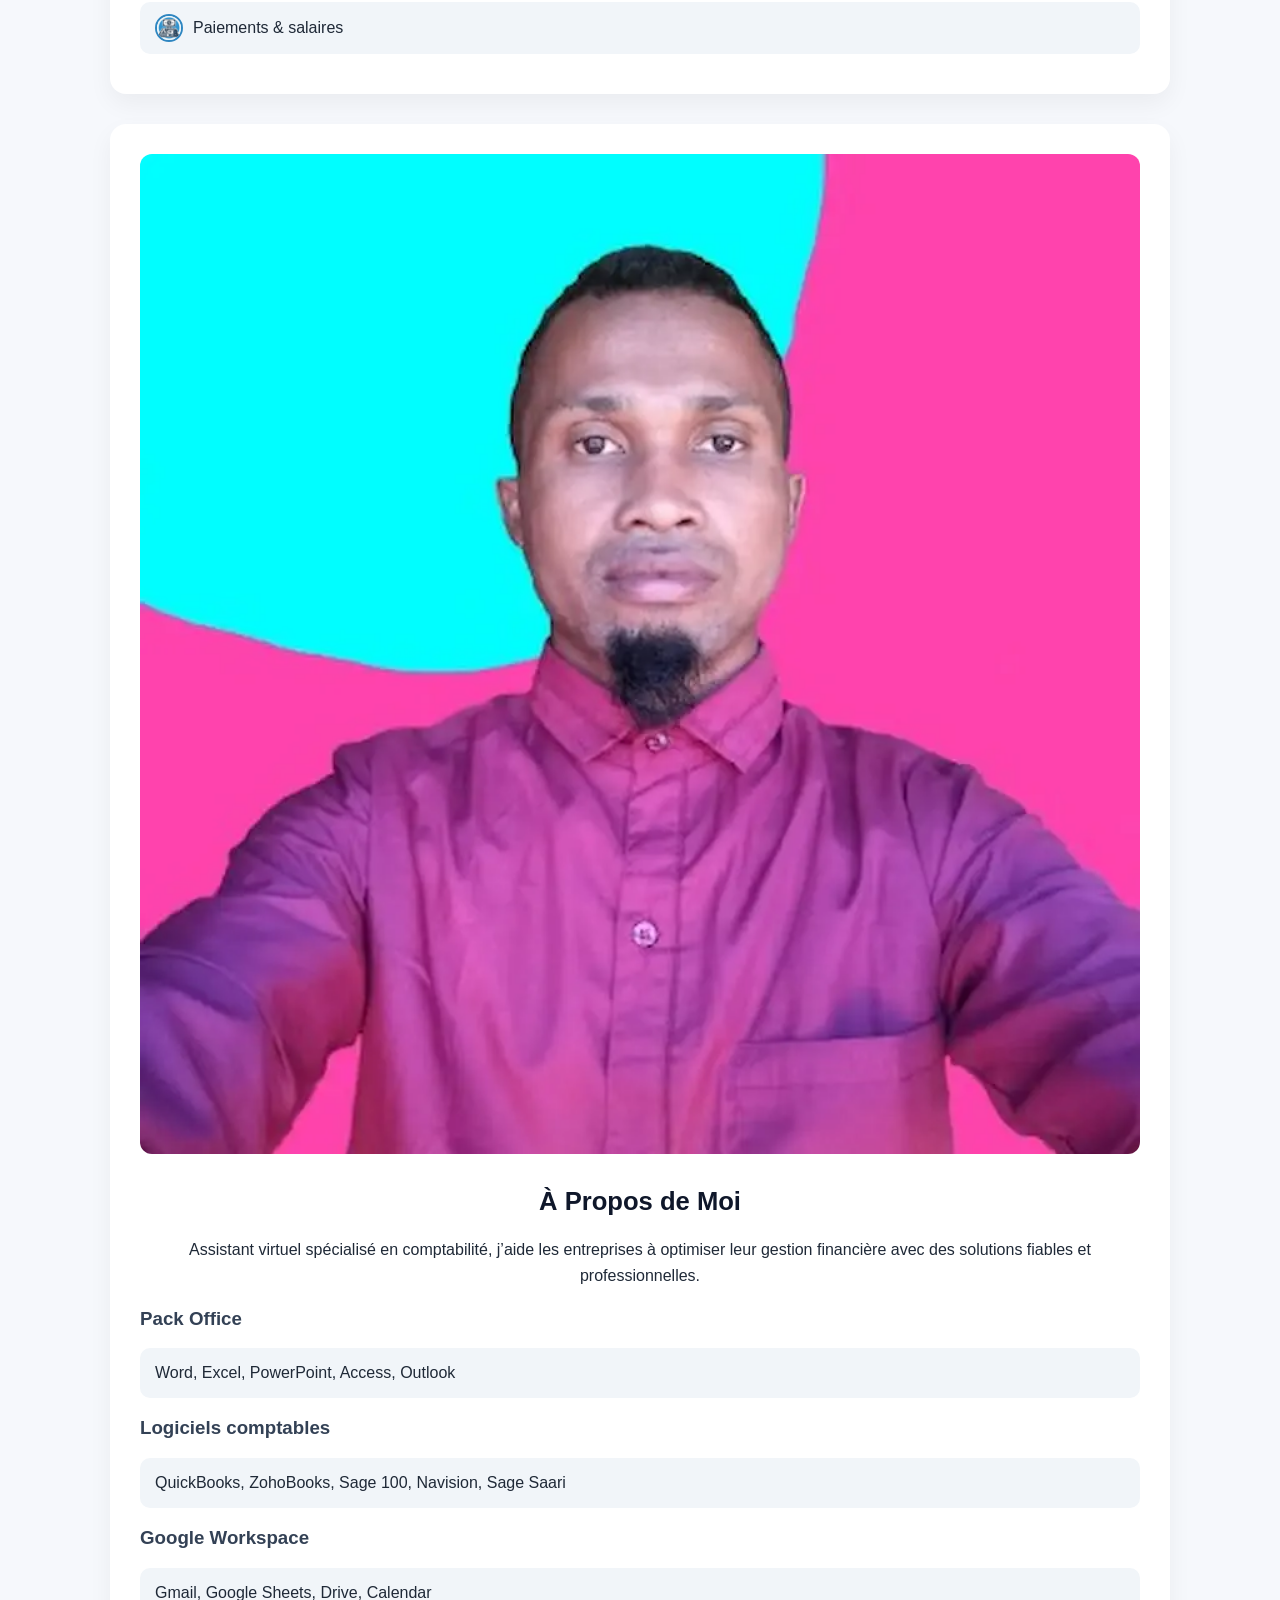
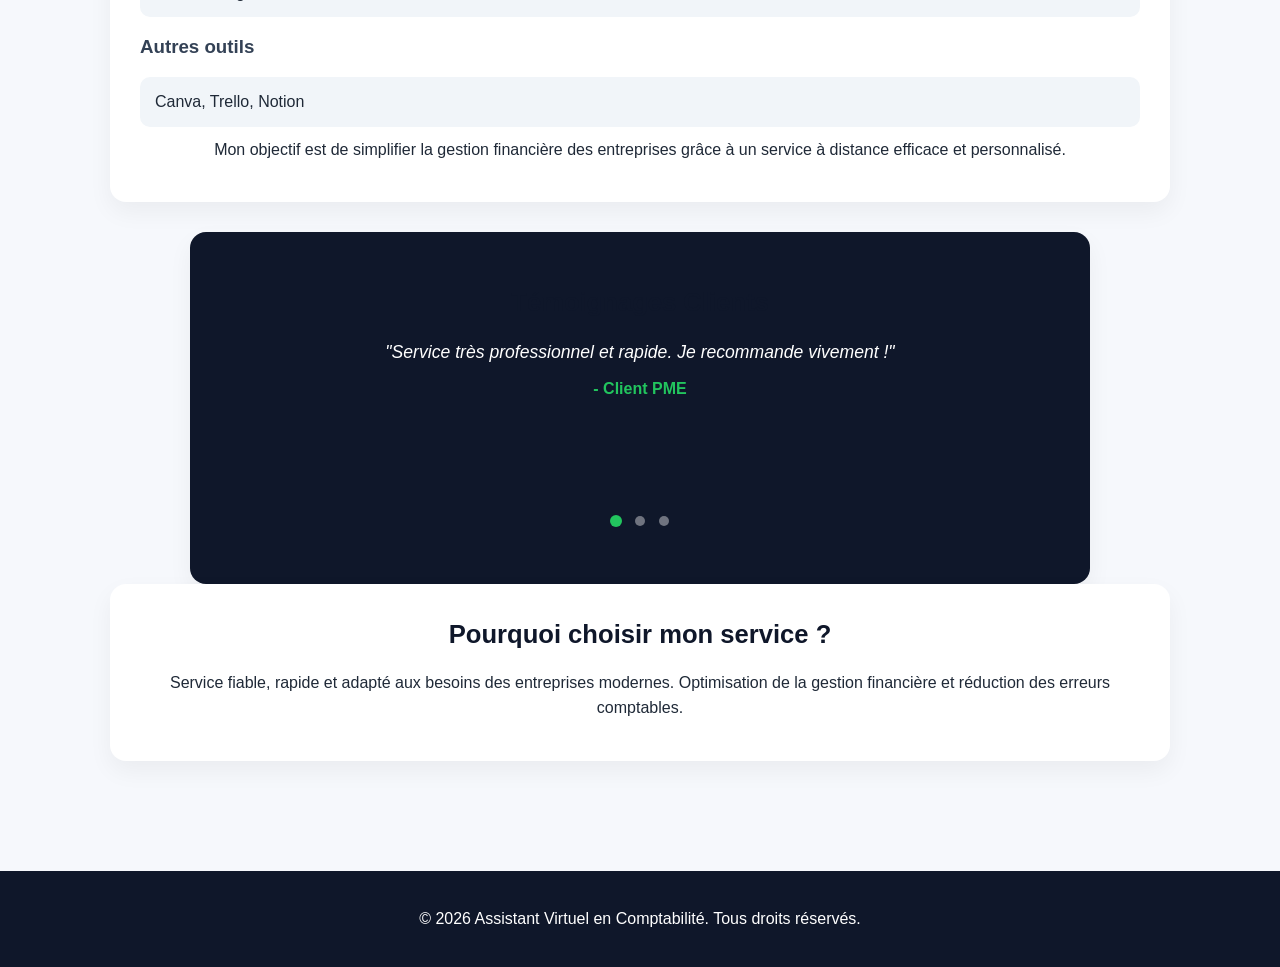
==== commit 327e4925: "Update index.html" ====
--- a/index.html
+++ b/index.html
@@ -1,20 +1,42 @@
 <!DOCTYPE html>
 <html lang="fr">
+
 <head>
     <meta charset="UTF-8">
     <meta name="viewport" content="width=device-width, initial-scale=1.0">
 
-    <title>Assistant Virtuel en Comptabilité | Services Comptables Freelance Fiables</title>
+    <title>Assistant Virtuel Comptable | Comptabilité Freelance Professionnelle</title>
 
-    <meta name="description" content="Assistant virtuel en comptabilité : tenue de livre, rapprochement bancaire, écritures comptables, suivi clients et fournisseurs. Service professionnel et fiable.">
-    <meta name="author" content="Assistant Virtuel Comptabilité">
-    
+    <meta name="description" content="Assistant virtuel en comptabilité pour PME et entrepreneurs : tenue de livre, rapprochement bancaire, écritures comptables, suivi clients et fournisseurs. Service fiable et professionnel.">
+
+    <meta name="robots" content="index, follow">
+
+    <link rel="canonical" href="https://virtuel-comptable.web.app/">
+
+    <meta name="author" content="Assistant Virtuel Comptable">
+
+    <!-- Open Graph SEO -->
+    <meta property="og:title" content="Assistant Virtuel Comptable">
+    <meta property="og:description" content="Services de comptabilité virtuelle professionnels pour entreprises et freelances.">
+    <meta property="og:type" content="website">
+    <meta property="og:url" content="https://virtuel-comptable.web.app/">
+
     <link rel="icon" href="images/favicon.ico">
-
 
     <link rel="stylesheet" href="css/styles.css">
 
-  
+    <!-- Structured Data SEO -->
+    <script type="application/ld+json">
+    {
+      "@context": "https://schema.org",
+      "@type": "ProfessionalService",
+      "name": "Assistant Virtuel Comptable",
+      "url": "https://virtuel-comptable.web.app",
+      "description": "Services de comptabilité virtuelle pour PME et entrepreneurs",
+      "areaServed": "Worldwide"
+    }
+    </script>
+
 </head>
 
 <body>
@@ -30,9 +52,14 @@
 
     <a href="contact.html" class="cta-button">📩 Demander un devis gratuit</a>
 
+    <a href="https://wa.me/261380806430" class="cta-button">
+        📲 Contact WhatsApp
+    </a>
+
     <nav class="navbar">
         <a href="services.html">SERVICES</a>
         <a href="about.html">À PROPOS</a>
+        <a href="blog.html">BLOG</a>
         <a href="contact.html">CONTACT</a>
     </nav>
 </header>
@@ -64,8 +91,6 @@
             Assistant virtuel spécialisé en comptabilité, j’aide les entreprises à optimiser leur gestion financière avec des solutions fiables et professionnelles.
         </p>
 
-        <p><strong>Outils maîtrisés :</strong></p>
-
         <h3>Pack Office</h3>
         <ul><li>Word, Excel, PowerPoint, Access, Outlook</li></ul>
 
@@ -73,7 +98,7 @@
         <ul><li>QuickBooks, ZohoBooks, Sage 100, Navision, Sage Saari</li></ul>
 
         <h3>Google Workspace</h3>
-        <ul><li>Gmail, Google Sheets, Drive, Calendar</ul>
+        <ul><li>Gmail, Google Sheets, Drive, Calendar</li></ul>
 
         <h3>Autres outils</h3>
         <ul><li>Canva, Trello, Notion</li></ul>
@@ -85,41 +110,49 @@
 
     <section class="temoignages">
 
-    <h2>Témoignages Clients</h2>
+        <h2>Témoignages Clients</h2>
 
-    <div class="carousel">
+        <div class="carousel">
 
-        <div class="testimonial active">
-            <p>"Service très professionnel et rapide. Je recommande vivement !"</p>
-            <strong>- Client PME</strong>
+            <div class="testimonial active">
+                <p>"Service très professionnel et rapide. Je recommande vivement !"</p>
+                <strong>- Client PME</strong>
+            </div>
+
+            <div class="testimonial">
+                <p>"Très bon travail, mon suivi comptable est maintenant bien organisé."</p>
+                <strong>- Entrepreneur freelance</strong>
+            </div>
+
+            <div class="testimonial">
+                <p>"Excellent assistant virtuel, sérieux et efficace."</p>
+                <strong>- Startup client</strong>
+            </div>
+
         </div>
 
-        <div class="testimonial">
-            <p>"Très bon travail, mon suivi comptable est maintenant bien organisé."</p>
-            <strong>- Entrepreneur freelance</strong>
+        <div class="dots">
+            <span class="dot active" onclick="showSlide(0)"></span>
+            <span class="dot" onclick="showSlide(1)"></span>
+            <span class="dot" onclick="showSlide(2)"></span>
         </div>
 
-        <div class="testimonial">
-            <p>"Excellent assistant virtuel, sérieux et efficace."</p>
-            <strong>- Startup client</strong>
-        </div>
+    </section>
 
-    </div>
-
-    <div class="dots">
-        <span class="dot active" onclick="showSlide(0)"></span>
-        <span class="dot" onclick="showSlide(1)"></span>
-        <span class="dot" onclick="showSlide(2)"></span>
-    </div>
-
-</section>
+    <section>
+        <h2>Pourquoi choisir mon service ?</h2>
+        <p>
+            Service fiable, rapide et adapté aux besoins des entreprises modernes. Optimisation de la gestion financière et réduction des erreurs comptables.
+        </p>
+    </section>
 
 </main>
 
 <footer>
     <p>&copy; 2026 Assistant Virtuel en Comptabilité. Tous droits réservés.</p>
 </footer>
-    <script>
+
+<script>
 let currentIndex = 0;
 const slides = document.querySelectorAll(".testimonial");
 const dots = document.querySelectorAll(".dot");
@@ -136,13 +169,11 @@
     currentIndex = index;
 }
 
-// auto slide every 5 seconds
 setInterval(() => {
     currentIndex = (currentIndex + 1) % slides.length;
     showSlide(currentIndex);
 }, 5000);
-    </script>
+</script>
 
 </body>
 </html>
-
